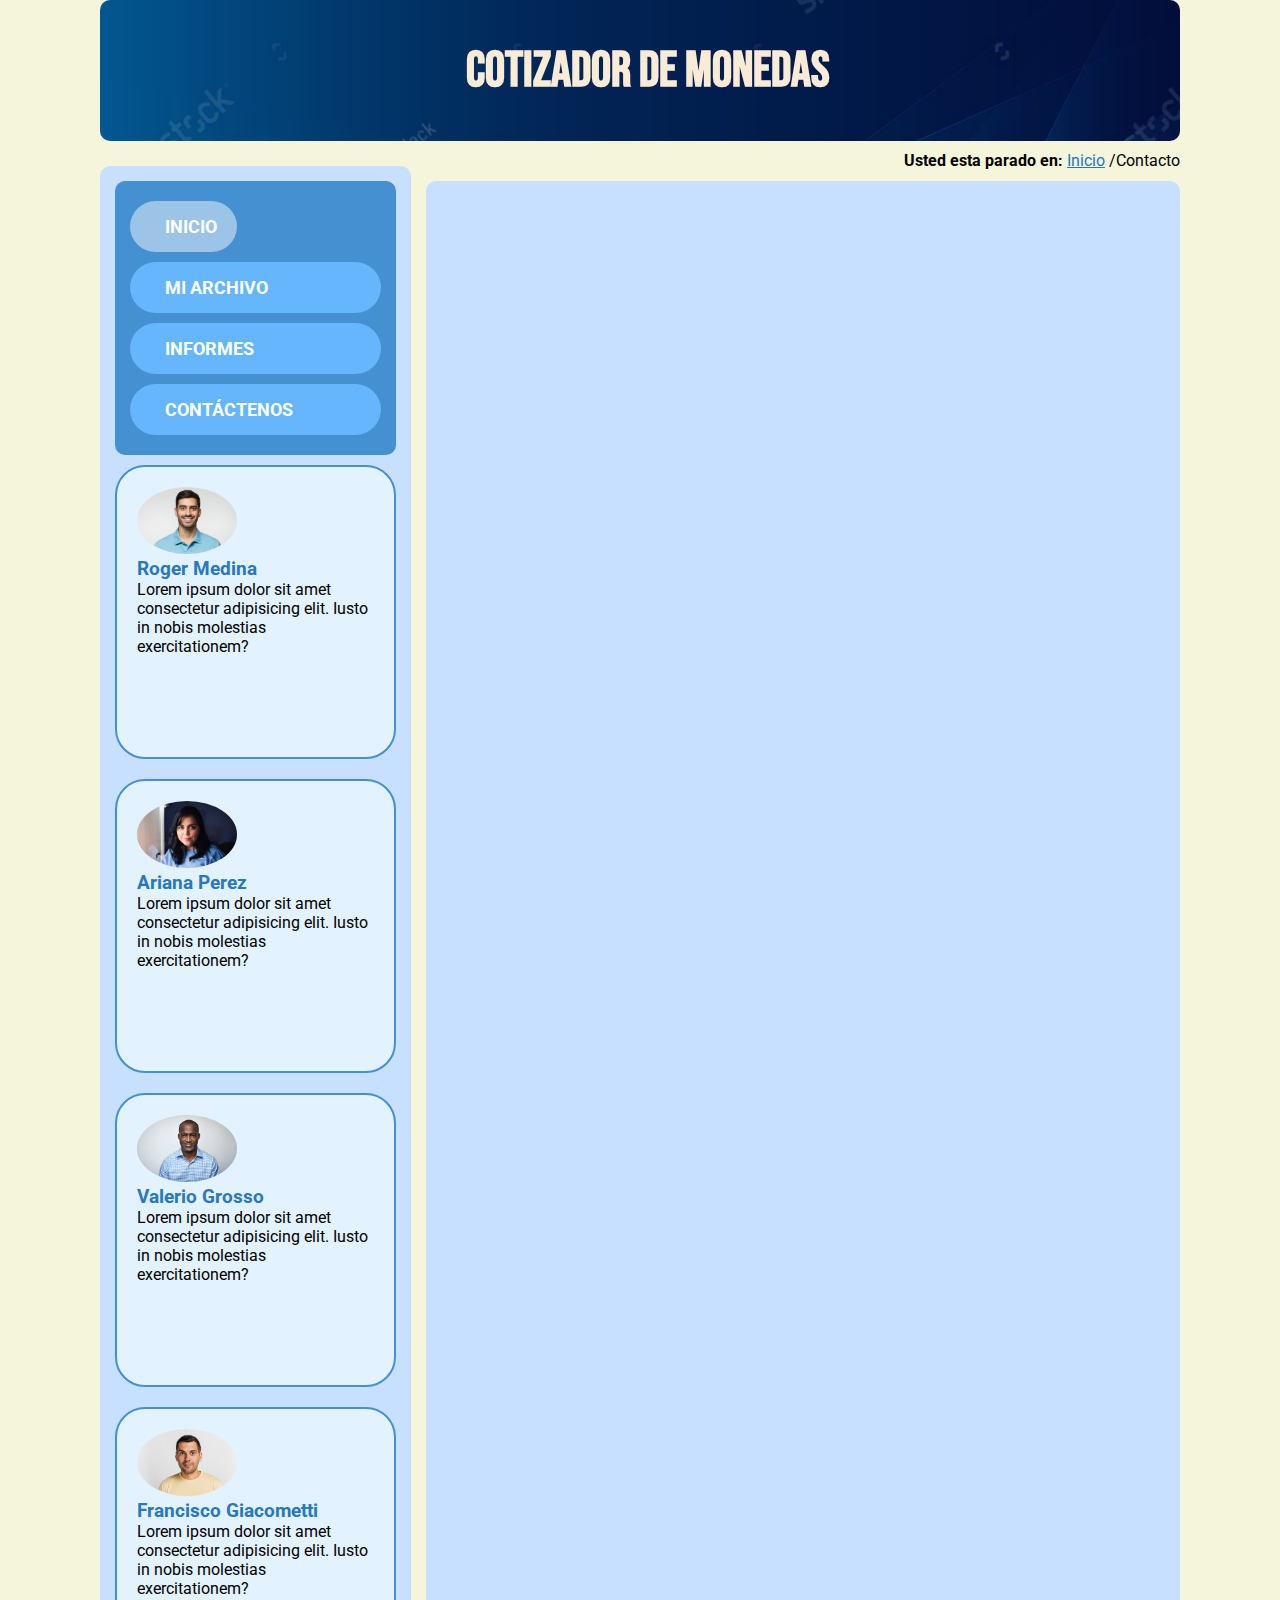
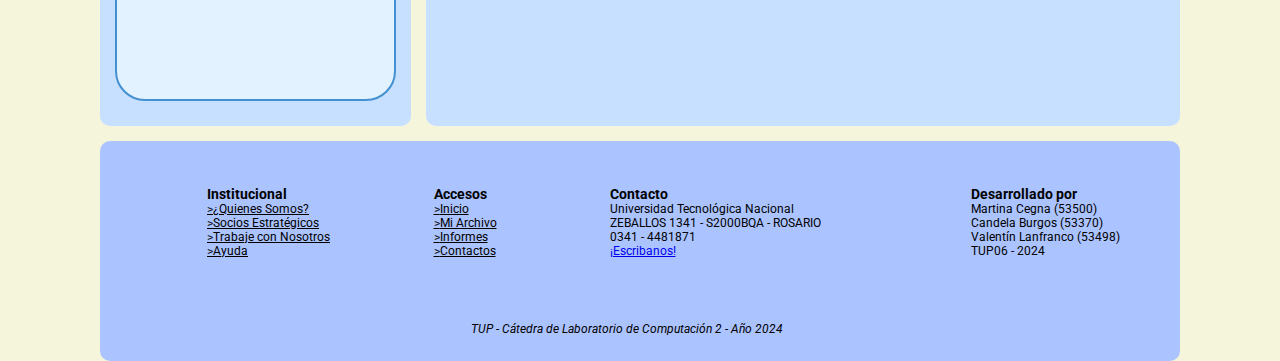
==== contacto.html @ 1af3b933 "Agregue archivos css para cada pagina, hice la modal Enviar Datos y agregue estilos a la pizarra" ====
<!DOCTYPE html>
<html lang="es">

<head>
    <meta charset="UTF-8" />
    <meta name="viewport" content="width=device-width, initial-scale=1.0" />
    <title>Cotizador</title>
    <link rel="icon" href="img/favicon.ico" />
    <link rel="stylesheet" href="CSS/common.css" />
    <link rel="stylesheet" href="https://cdnjs.cloudflare.com/ajax/libs/font-awesome/6.5.2/css/all.min.css"
        integrity="sha512-SnH5WK+bZxgPHs44uWIX+LLJAJ9/2PkPKZ5QiAj6Ta86w+fsb2TkcmfRyVX3pBnMFcV7oQPJkl9QevSCWr3W6A=="
        crossorigin="anonymous" referrerpolicy="no-referrer" />
</head>

<body>
    <header>
        <h1><i class="fa-solid fa-coins"></i>Cotizador de Monedas</h1>
    </header>
    <section class="migas_de_pan">
        <p><b>Usted esta parado en:</b> <a class="volverInicio" href="/index.html">Inicio</a>  /Contacto</p>
    </section>
    <div class="contenedor">
        
        <main>


        </main>
        <section class="side-bar">
            <div class="side-bar-links">
                <ul>
                    <li>
                        <a href="/index.html"><i class="fa-solid fa-house"></i>Inicio</a>
                    </li>
                    <li>
                        <a href="/miarchivo.html"><i class="fa-solid fa-folder"></i>Mi Archivo</a>
                    </li>
                    <li>
                        <a href="/informes.html"><i class="fa-solid fa-file"></i>Informes</a>
                    </li>
                    <li>
                        <a href="/contacto.html"><i class="fa-solid fa-address-book"></i>Contáctenos</a>
                    </li>
                </ul>
            </div>

            <div class="comentarios">
                <div class="comentario">
                    <img src="img/user1.jpg" alt="foto del usuario" class="user-icon" />
                    <div class="texto">
                        <h3>Roger Medina</h3>
                        <p>
                            Lorem ipsum dolor sit amet consectetur adipisicing elit. Iusto in
                            nobis molestias exercitationem?
                        </p>
                    </div>
                </div>
                <div class="comentario">
                    <img src="img/user2.jpg" alt="foto del usuario" class="user-icon" />
                    <div class="texto">
                        <h3>Ariana Perez</h3>
                        <p>
                            Lorem ipsum dolor sit amet consectetur adipisicing elit. Iusto in
                            nobis molestias exercitationem?
                        </p>
                    </div>
                </div>
                <div class="comentario">
                    <img src="img/user3.jpg" alt="foto del usuario" class="user-icon" />
                    <div class="texto">
                        <h3>Valerio Grosso</h3>
                        <p>
                            Lorem ipsum dolor sit amet consectetur adipisicing elit. Iusto in
                            nobis molestias exercitationem? 
                        </p>
                    </div>
                </div>
                <div class="comentario">
                    <img src="img/user4.avif" alt="foto del usuario" class="user-icon" />
                    <div class="texto">
                        <h3>Francisco Giacometti</h3>
                        <p>
                            Lorem ipsum dolor sit amet consectetur adipisicing elit. Iusto in
                            nobis molestias exercitationem? 
                        </p>
                    </div>
                </div>
            </div>
        </section>
    </div>
    <footer>
        <section class="institucional">
            <div>
                <h3>Institucional</h3>
                <ul>
                    <li><a class="footer-link" href="#">¿Quienes Somos?</a></li>
                    <li><a class="footer-link" href="#">Socios Estratégicos</a></li>
                    <li><a class="footer-link" href="#">Trabaje con Nosotros</a></li>
                    <li><a class="footer-link" href="#">Ayuda</a></li>
                </ul>
            </div>
        </section>
        <section class="accesos">
            <div>
                <h3>Accesos</h3>
                <ul>
                    <li><a class="footer-link" href="#">Inicio</a></li>
                    <li><a class="footer-link" href="#">Mi Archivo</a></li>
                    <li><a class="footer-link" href="#">Informes</a></li>
                    <li><a class="footer-link" href="#">Contactos</a></li>
                </ul>
            </div>
        </section>
        <section class="contacto">
            <div>
                <h3>Contacto</h3>
                <p>Universidad Tecnológica Nacional</p>
                <p>ZEBALLOS 1341 - S2000BQA - ROSARIO</p>
                <p>0341 - 4481871</p>
                <a href="#" class="link-contacto">¡Escribanos!</a>
            </div>
        </section>
        <section class="desarrollado">
            <div>
                <h3>Desarrollado por</h3>
                <p>Martina Cegna (53500)</p>
                <p>Candela Burgos (53370)</p>
                <p>Valentín Lanfranco (53498)</p>
                <p>TUP06 - 2024</p>
            </div>
        </section>
        <p class="tup">TUP - Cátedra de Laboratorio de Computación 2 - Año 2024</p>
    </footer>
</body>

</html>
---- CSS/common.css ----
@import url('https://fonts.googleapis.com/css2?family=Bebas+Neue&family=Kanit:ital,wght@0,100;0,200;0,300;0,400;0,500;0,600;0,700;0,800;0,900;1,100;1,200;1,300;1,400;1,500;1,600;1,700;1,800;1,900&family=Montserrat:wght@100;400;900&family=Roboto:ital,wght@0,100;0,300;0,400;0,500;0,700;0,900;1,100;1,300;1,400;1,500;1,700;1,900&family=Ubuntu:wght@300;400;500;700&display=swap');
@import url('https://fonts.googleapis.com/css2?family=Bebas+Neue&family=Kanit:ital,wght@0,100;0,200;0,300;0,400;0,500;0,600;0,700;0,800;0,900;1,100;1,200;1,300;1,400;1,500;1,600;1,700;1,800;1,900&family=Montserrat:wght@100;400;900&family=Ubuntu:wght@300;400;500;700&display=swap');

*{
    margin: 0;
    padding: 0;
    font-family: 'Roboto', 'Times New Roman', Times, serif
}

html{
    display: flex;
    margin-left: 100px;
    margin-right: 100px;
    flex-direction: column;
}

body{
    background-color: beige;
}


/*------------------HEADER-------------------*/

header{
    padding: 40px;
    background-image: url(/img/imagenEncabezado.jpg);
    background-repeat: no-repeat;
    background-size: cover;
    border-radius: 10px;
}

header h1{
    color: antiquewhite;
    text-align: center;
    font-family: 'Bebas Neue','Times New Roman', Times, serif;
    font-size: 50px;
}

.fa-coins{
    font-size: 50px;
    padding-right: 15px;
    color: #ffd83c;
}

div.contenedor{
    display: flex;
    min-height: 65.3vh;
}



/*-----------------SIDE BAR----------------*/
.side-bar {
    display: flex;
    justify-content: space-between;
    flex-direction: column;
    background-color: #c7e0ff;
    width: 80px;
    padding: 15px;
    margin: 0px 0 15px 0;
    border-radius: 10px;
    flex-grow: 1;
  }
  
  .side-bar-links {
    display: flex;
    justify-content: center;
    align-items: flex-start;
    border-radius: 10px;
    background-color: #4490d1;
    height: auto;
    padding: 10px;
  }
  
  .side-bar-links ul {
    width: 100%;
  }
  
  .side-bar-links ul li {
    margin: 10px 5px;
    padding: 5px 10px;
    background-color: #65b6fc;
    border-radius: 50px;
    text-transform: uppercase;
    text-align: center;
    display: flex;
    justify-content: space-between;
    list-style: none;
  }
  
  .side-bar-links ul li:hover {
    background-color: #40a0f5;
  }
  
  .side-bar-links ul li:active {
    background-color: #2778bf;
  }
  
  .side-bar-links ul li a {
    font-size: 18px;
    font-weight: bold;
    color: #ffffff;
    text-decoration: none;
    margin: 10px;
    display: flex;
    justify-content: flex-start;
    align-items: center;
    width: 100%;
  }
  
  .side-bar-links ul li:first-child {
    display: inline-block;
    background-color: #ffffff77;
    margin-bottom: 0;
  }
  .side-bar-links ul li:first-child:hover {
    width: auto;
    background-color: #82c5ff;
  }
  .side-bar-links ul li:first-child:active {
    width: auto;
    background-color: #2778bf;
  }
  .fa-house {
    color: #ffd83c;
  }
  
  .fa-house,
  .fa-folder,
  .fa-file,
  .fa-address-book {
    padding-right: 15px;
    font-size: 20px;
  }
  
  .comentarios {
    width: 100%;
    display: flex;
    justify-content: space-between;
    flex-direction: column;
  }
  
  .comentario {
    justify-content: center;
    align-items: center;
    min-height: 250px;
    padding: 20px;
    margin: 10px 0;
    border: 2px solid #4490d1;
    border-radius: 30px;
    background-color: #e3f2ff;
  }
  
  .texto {
    display: flex;
    justify-content: center;
    align-items: flex-start;
    flex-direction: column;
  }
  
  .texto h3 {
    color: #2778bf;
  }
  
  .user-icon {
    width: 100px;
    border-radius: 50%;
  }
  
  /*------- MAIN --------*/
  .migas_de_pan {
    display: flex;
    justify-content: flex-end;
    margin-top: 10px;
    height: 15px;
  }
  .volverInicio {
    color: #2778bf;
    text-decoration: underline;
  }
  main {
    background-color: #c7e0ff;
    width: 80px;
    padding: 35px;
    margin: 15px 0px 15px 15px;
    border-radius: 10px;
    flex-grow: 3;
    order: 1;
  }
  
  /*-------- FOOTER ---------*/
  footer {
    align-items: center;
    background-color: #abc3ff;
    height: 200px;
    padding: 20px 60px 0px;
    font-size: 12px;
    border-radius: 10px;
    display: grid;
    grid-template-columns: 1fr 1fr 1fr 1fr;
    grid-template-columns: repeat(4, auto);
    grid-template-areas: "institucional accesos contacto desarrollado" ". tup tup .";
  }
  footer li {
    list-style: none;
  }
  .footer-link {
    color: black;
  }
  
  .footer-link::before {
    content: ">";
  }
  .institucional {
    display: flex;
    justify-content: center;
    grid-area: institucional;
  }
  .accesos {
    display: flex;
    justify-content: center;
    grid-area: accesos;
  }
  .contacto {
    display: flex;
    justify-content: center;
    grid-area: contacto;
  }
  .desarrollado {
    display: flex;
    justify-content: flex-end;
    grid-area: desarrollado;
  }
  .tup {
    display: flex;
    justify-content: center;
    align-items: flex-end;
    padding-top: 15px;
    font-style: italic;
    grid-area: tup;
  }
  
  /*----------------- MEDIA ------------------*/
  
  @media screen and (max-width: 1024px) {
    html {
      margin-left: 50px;
      margin-right: 50px;
    }
    .side-bar {
      font-size: 20px;
    }
    .fa-house,
    .fa-folder,
    .fa-file,
    .fa-address-book {
      padding-right: 15px;
      font-size: 25px;
    }
    .user-icon {
      width: 70px;
    }
  }
  
  @media screen and (max-width: 920px) {
    html {
      margin-left: 0px;
      margin-right: 0px;
    }
    .side-bar-links ul li {
      font-size: 10px;
    }
    .fa-house,
    .fa-folder,
    .fa-file,
    .fa-address-book {
      padding-right: 15px;
      font-size: 15px;
    }
    .user-icon {
      width: 50px;
    }
  }
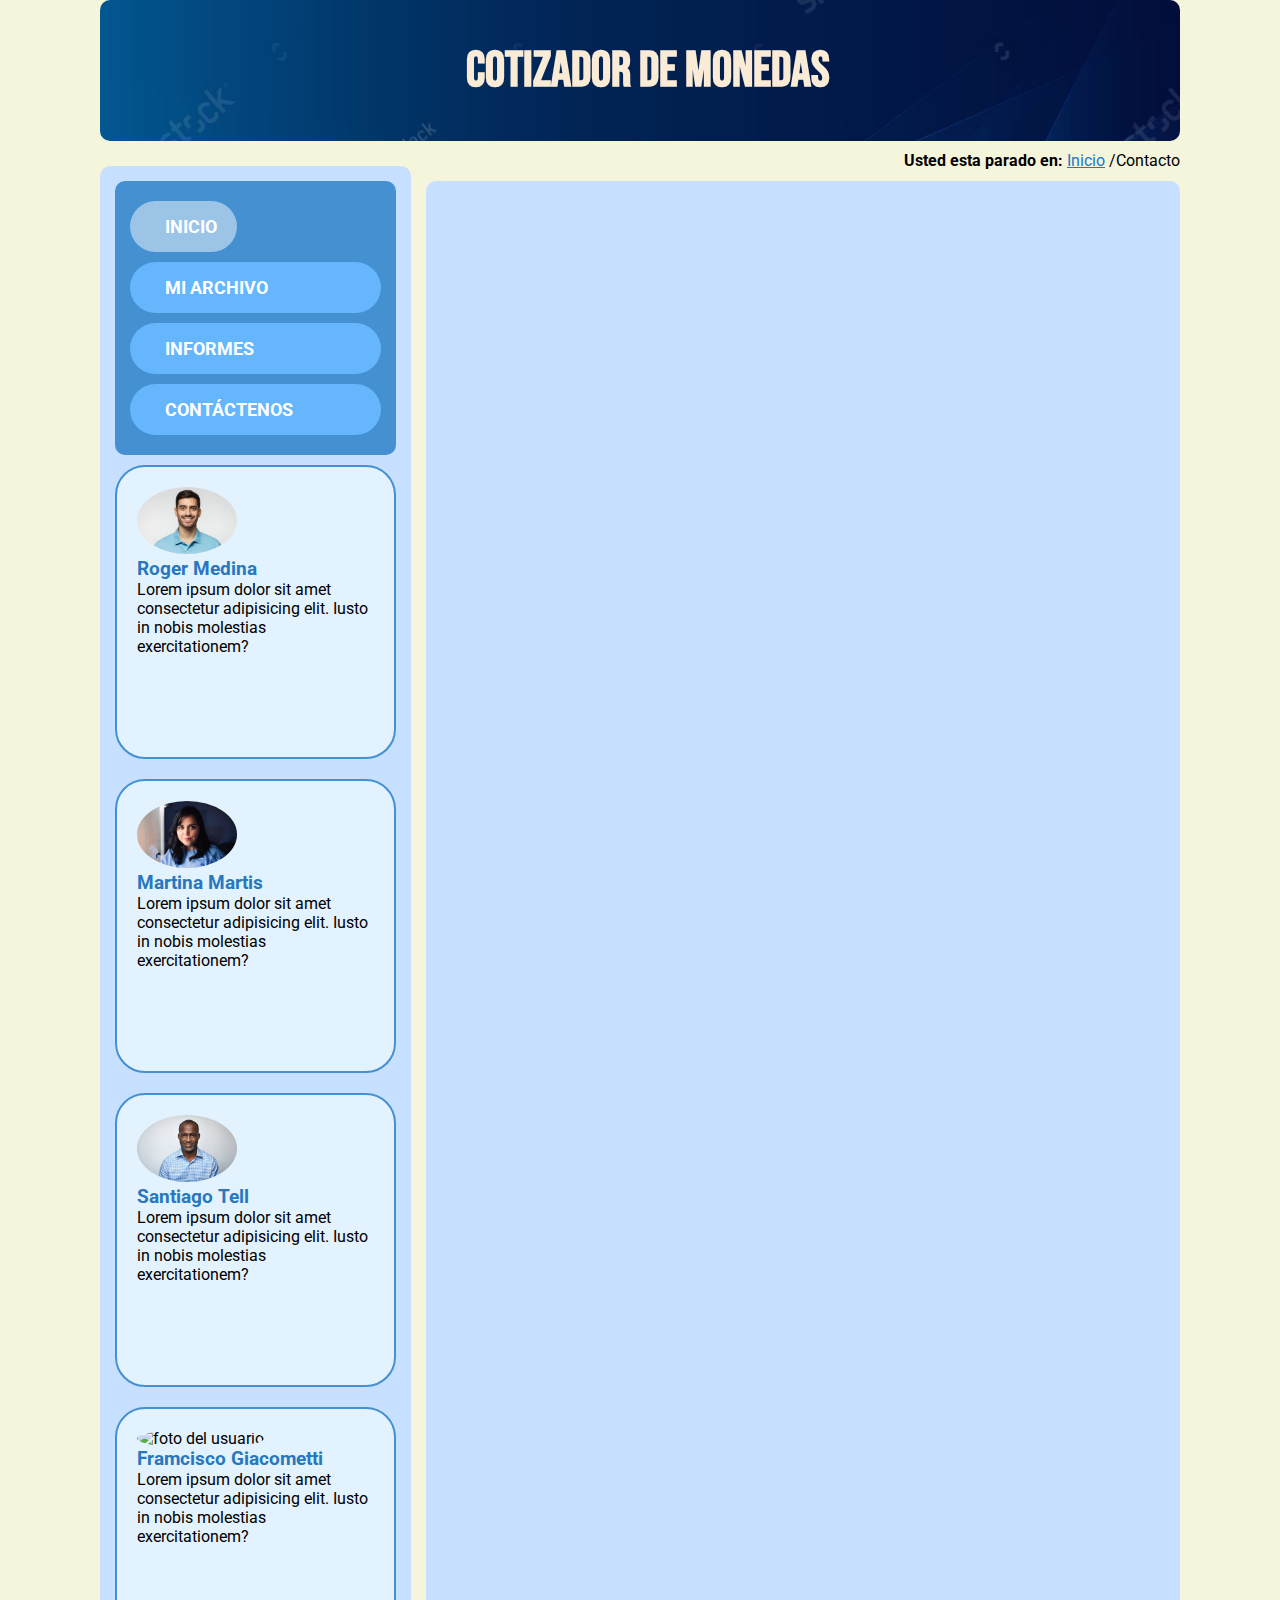
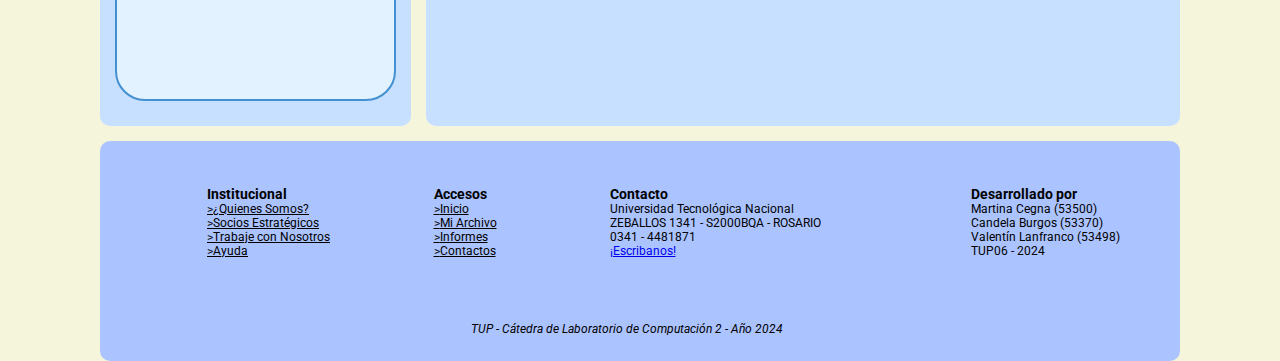
==== commit 808445be: "Agregue archivos css para cada pagina" ====
--- a/contacto.html
+++ b/contacto.html
@@ -45,48 +45,64 @@
 
             <div class="comentarios">
                 <div class="comentario">
-                    <img src="img/user1.jpg" alt="foto del usuario" class="user-icon" />
-                    <div class="texto">
-                        <h3>Roger Medina</h3>
-                        <p>
-                            Lorem ipsum dolor sit amet consectetur adipisicing elit. Iusto in
-                            nobis molestias exercitationem?
-                        </p>
-                    </div>
+                  <img
+                    src="/img/user1.jpg"
+                    alt="foto del usuario"
+                    class="user-icon"
+                  />
+                  <div class="texto">
+                    <h3>Roger Medina</h3>
+                    <p>
+                      Lorem ipsum dolor sit amet consectetur adipisicing elit. Iusto
+                      in nobis molestias exercitationem?
+                    </p>
+                  </div>
                 </div>
                 <div class="comentario">
-                    <img src="img/user2.jpg" alt="foto del usuario" class="user-icon" />
-                    <div class="texto">
-                        <h3>Ariana Perez</h3>
-                        <p>
-                            Lorem ipsum dolor sit amet consectetur adipisicing elit. Iusto in
-                            nobis molestias exercitationem?
-                        </p>
-                    </div>
+                  <img
+                    src="/img/user2.jpg"
+                    alt="foto del usuario"
+                    class="user-icon"
+                  />
+                  <div class="texto">
+                    <h3>Martina Martis</h3>
+                    <p>
+                      Lorem ipsum dolor sit amet consectetur adipisicing elit. Iusto
+                      in nobis molestias exercitationem?
+                    </p>
+                  </div>
                 </div>
                 <div class="comentario">
-                    <img src="img/user3.jpg" alt="foto del usuario" class="user-icon" />
-                    <div class="texto">
-                        <h3>Valerio Grosso</h3>
-                        <p>
-                            Lorem ipsum dolor sit amet consectetur adipisicing elit. Iusto in
-                            nobis molestias exercitationem? 
-                        </p>
-                    </div>
+                  <img
+                    src="/img/user3.jpg"
+                    alt="foto del usuario"
+                    class="user-icon"
+                  />
+                  <div class="texto">
+                    <h3>Santiago Tell</h3>
+                    <p>
+                      Lorem ipsum dolor sit amet consectetur adipisicing elit. Iusto
+                      in nobis molestias exercitationem?
+                    </p>
+                  </div>
                 </div>
                 <div class="comentario">
-                    <img src="img/user4.avif" alt="foto del usuario" class="user-icon" />
-                    <div class="texto">
-                        <h3>Francisco Giacometti</h3>
-                        <p>
-                            Lorem ipsum dolor sit amet consectetur adipisicing elit. Iusto in
-                            nobis molestias exercitationem? 
-                        </p>
-                    </div>
+                  <img
+                    src="/img/user4.jpg"
+                    alt="foto del usuario"
+                    class="user-icon"
+                  />
+                  <div class="texto">
+                    <h3>Framcisco Giacometti</h3>
+                    <p>
+                      Lorem ipsum dolor sit amet consectetur adipisicing elit. Iusto
+                      in nobis molestias exercitationem?
+                    </p>
+                  </div>
                 </div>
-            </div>
-        </section>
-    </div>
+              </div>
+            </section>
+          </div>
     <footer>
         <section class="institucional">
             <div>
--- a/CSS/common.css
+++ b/CSS/common.css
@@ -2,282 +2,282 @@
 @import url('https://fonts.googleapis.com/css2?family=Bebas+Neue&family=Kanit:ital,wght@0,100;0,200;0,300;0,400;0,500;0,600;0,700;0,800;0,900;1,100;1,200;1,300;1,400;1,500;1,600;1,700;1,800;1,900&family=Montserrat:wght@100;400;900&family=Ubuntu:wght@300;400;500;700&display=swap');
 
 *{
-    margin: 0;
-    padding: 0;
-    font-family: 'Roboto', 'Times New Roman', Times, serif
+  margin: 0;
+  padding: 0;
+  font-family: 'Roboto', 'Times New Roman', Times, serif
 }
 
 html{
-    display: flex;
-    margin-left: 100px;
-    margin-right: 100px;
-    flex-direction: column;
+  display: flex;
+  margin-left: 100px;
+  margin-right: 100px;
+  flex-direction: column;
 }
 
 body{
-    background-color: beige;
+  background-color: beige;
 }
 
 
 /*------------------HEADER-------------------*/
 
 header{
-    padding: 40px;
-    background-image: url(/img/imagenEncabezado.jpg);
-    background-repeat: no-repeat;
-    background-size: cover;
-    border-radius: 10px;
+  padding: 40px;
+  background-image: url(/img/imagenEncabezado.jpg);
+  background-repeat: no-repeat;
+  background-size: cover;
+  border-radius: 10px;
 }
 
 header h1{
-    color: antiquewhite;
-    text-align: center;
-    font-family: 'Bebas Neue','Times New Roman', Times, serif;
-    font-size: 50px;
+  color: antiquewhite;
+  text-align: center;
+  font-family: 'Bebas Neue','Times New Roman', Times, serif;
+  font-size: 50px;
 }
 
 .fa-coins{
-    font-size: 50px;
-    padding-right: 15px;
-    color: #ffd83c;
+  font-size: 50px;
+  padding-right: 15px;
+  color: #ffd83c;
 }
 
 div.contenedor{
-    display: flex;
-    min-height: 65.3vh;
+  display: flex;
+  min-height: 65.3vh;
 }
 
 
 
 /*-----------------SIDE BAR----------------*/
 .side-bar {
-    display: flex;
-    justify-content: space-between;
-    flex-direction: column;
-    background-color: #c7e0ff;
-    width: 80px;
-    padding: 15px;
-    margin: 0px 0 15px 0;
-    border-radius: 10px;
-    flex-grow: 1;
-  }
-  
-  .side-bar-links {
-    display: flex;
-    justify-content: center;
-    align-items: flex-start;
-    border-radius: 10px;
-    background-color: #4490d1;
-    height: auto;
-    padding: 10px;
-  }
-  
-  .side-bar-links ul {
-    width: 100%;
-  }
-  
-  .side-bar-links ul li {
-    margin: 10px 5px;
-    padding: 5px 10px;
-    background-color: #65b6fc;
-    border-radius: 50px;
-    text-transform: uppercase;
-    text-align: center;
-    display: flex;
-    justify-content: space-between;
-    list-style: none;
-  }
-  
-  .side-bar-links ul li:hover {
-    background-color: #40a0f5;
-  }
-  
-  .side-bar-links ul li:active {
-    background-color: #2778bf;
-  }
-  
-  .side-bar-links ul li a {
-    font-size: 18px;
-    font-weight: bold;
-    color: #ffffff;
-    text-decoration: none;
-    margin: 10px;
-    display: flex;
-    justify-content: flex-start;
-    align-items: center;
-    width: 100%;
-  }
-  
-  .side-bar-links ul li:first-child {
-    display: inline-block;
-    background-color: #ffffff77;
-    margin-bottom: 0;
-  }
-  .side-bar-links ul li:first-child:hover {
-    width: auto;
-    background-color: #82c5ff;
-  }
-  .side-bar-links ul li:first-child:active {
-    width: auto;
-    background-color: #2778bf;
-  }
-  .fa-house {
-    color: #ffd83c;
-  }
-  
+  display: flex;
+  justify-content: space-between;
+  flex-direction: column;
+  background-color: #c7e0ff;
+  width: 80px;
+  padding: 15px;
+  margin: 0px 0 15px 0;
+  border-radius: 10px;
+  flex-grow: 1;
+  }
+  
+.side-bar-links {
+  display: flex;
+  justify-content: center;
+  align-items: flex-start;
+  border-radius: 10px;
+  background-color: #4490d1;
+  height: auto;
+  padding: 10px;
+}
+  
+.side-bar-links ul {
+  width: 100%;
+}
+  
+.side-bar-links ul li {
+  margin: 10px 5px;
+  padding: 5px 10px;
+  background-color: #65b6fc;
+  border-radius: 50px;
+  text-transform: uppercase;
+  text-align: center;
+  display: flex;
+  justify-content: space-between;
+  list-style: none;
+}
+  
+.side-bar-links ul li:hover {
+  background-color: #40a0f5;
+}
+  
+.side-bar-links ul li:active {
+  background-color: #2778bf;
+}
+  
+.side-bar-links ul li a {
+  font-size: 18px;
+  font-weight: bold;
+  color: #ffffff;
+  text-decoration: none;
+  margin: 10px;
+  display: flex;
+  justify-content: flex-start;
+  align-items: center;
+  width: 100%;
+}
+  
+.side-bar-links ul li:first-child {
+  display: inline-block;
+  background-color: #ffffff77;
+  margin-bottom: 0;
+}
+.side-bar-links ul li:first-child:hover {
+  width: auto;
+  background-color: #82c5ff;
+}
+.side-bar-links ul li:first-child:active {
+  width: auto;
+  background-color: #2778bf;
+}
+.fa-house {
+  color: #ffd83c;
+}
+  
+.fa-house,
+.fa-folder,
+.fa-file,
+.fa-address-book {
+  padding-right: 15px;
+  font-size: 20px;
+}
+  
+.comentarios {
+  width: 100%;
+  display: flex;
+  justify-content: space-between;
+  flex-direction: column;
+}
+  
+.comentario {
+  justify-content: center;
+  align-items: center;
+  min-height: 250px;
+  padding: 20px;
+  margin: 10px 0;
+  border: 2px solid #4490d1;
+  border-radius: 30px;
+  background-color: #e3f2ff;
+}
+  
+.texto {
+  display: flex;
+  justify-content: center;
+  align-items: flex-start;
+  flex-direction: column;
+}
+  
+.texto h3 {
+  color: #2778bf;
+}
+  
+.user-icon {
+  width: 100px;
+  border-radius: 50%;
+}
+  
+/*------- MAIN --------*/
+.migas_de_pan {
+  display: flex;
+  justify-content: flex-end;
+  margin-top: 10px;
+  height: 15px;
+}
+.volverInicio {
+  color: #2778bf;
+  text-decoration: underline;
+}
+main {
+  background-color: #c7e0ff;
+  width: 80px;
+  padding: 35px;
+  margin: 15px 0px 15px 15px;
+  border-radius: 10px;
+  flex-grow: 3;
+  order: 1;
+}
+  
+/*-------- FOOTER ---------*/
+footer {
+  align-items: center;
+  background-color: #abc3ff;
+  height: 200px;
+  padding: 20px 60px 0px;
+  font-size: 12px;
+  border-radius: 10px;
+  display: grid;
+  grid-template-columns: 1fr 1fr 1fr 1fr;
+  grid-template-columns: repeat(4, auto);
+  grid-template-areas: "institucional accesos contacto desarrollado" ". tup tup .";
+}
+footer li {
+  list-style: none;
+}
+.footer-link {
+  color: black;
+}
+  
+.footer-link::before {
+  content: ">";
+}
+.institucional {
+  display: flex;
+  justify-content: center;
+  grid-area: institucional;
+}
+.accesos {
+  display: flex;
+  justify-content: center;
+  grid-area: accesos;
+}
+.contacto {
+  display: flex;
+  justify-content: center;
+  grid-area: contacto;
+}
+.desarrollado {
+  display: flex;
+  justify-content: flex-end;
+  grid-area: desarrollado;
+}
+.tup {
+  display: flex;
+  justify-content: center;
+  align-items: flex-end;
+  padding-top: 15px;
+  font-style: italic;
+  grid-area: tup;
+}
+  
+/*----------------- MEDIA ------------------*/
+  
+@media screen and (max-width: 1024px) {
+  html {
+    margin-left: 50px;
+    margin-right: 50px;
+  }
+  .side-bar {
+    font-size: 20px;
+  }
   .fa-house,
   .fa-folder,
   .fa-file,
   .fa-address-book {
     padding-right: 15px;
-    font-size: 20px;
-  }
-  
-  .comentarios {
-    width: 100%;
-    display: flex;
-    justify-content: space-between;
-    flex-direction: column;
-  }
-  
-  .comentario {
-    justify-content: center;
-    align-items: center;
-    min-height: 250px;
-    padding: 20px;
-    margin: 10px 0;
-    border: 2px solid #4490d1;
-    border-radius: 30px;
-    background-color: #e3f2ff;
-  }
-  
-  .texto {
-    display: flex;
-    justify-content: center;
-    align-items: flex-start;
-    flex-direction: column;
-  }
-  
-  .texto h3 {
-    color: #2778bf;
-  }
-  
+    font-size: 25px;
+  }
   .user-icon {
-    width: 100px;
-    border-radius: 50%;
-  }
-  
-  /*------- MAIN --------*/
-  .migas_de_pan {
-    display: flex;
-    justify-content: flex-end;
-    margin-top: 10px;
-    height: 15px;
-  }
-  .volverInicio {
-    color: #2778bf;
-    text-decoration: underline;
-  }
-  main {
-    background-color: #c7e0ff;
-    width: 80px;
-    padding: 35px;
-    margin: 15px 0px 15px 15px;
-    border-radius: 10px;
-    flex-grow: 3;
-    order: 1;
-  }
-  
-  /*-------- FOOTER ---------*/
-  footer {
-    align-items: center;
-    background-color: #abc3ff;
-    height: 200px;
-    padding: 20px 60px 0px;
-    font-size: 12px;
-    border-radius: 10px;
-    display: grid;
-    grid-template-columns: 1fr 1fr 1fr 1fr;
-    grid-template-columns: repeat(4, auto);
-    grid-template-areas: "institucional accesos contacto desarrollado" ". tup tup .";
-  }
-  footer li {
-    list-style: none;
-  }
-  .footer-link {
-    color: black;
-  }
-  
-  .footer-link::before {
-    content: ">";
-  }
-  .institucional {
-    display: flex;
-    justify-content: center;
-    grid-area: institucional;
-  }
-  .accesos {
-    display: flex;
-    justify-content: center;
-    grid-area: accesos;
-  }
-  .contacto {
-    display: flex;
-    justify-content: center;
-    grid-area: contacto;
-  }
-  .desarrollado {
-    display: flex;
-    justify-content: flex-end;
-    grid-area: desarrollado;
-  }
-  .tup {
-    display: flex;
-    justify-content: center;
-    align-items: flex-end;
-    padding-top: 15px;
-    font-style: italic;
-    grid-area: tup;
-  }
-  
-  /*----------------- MEDIA ------------------*/
-  
-  @media screen and (max-width: 1024px) {
-    html {
-      margin-left: 50px;
-      margin-right: 50px;
-    }
-    .side-bar {
-      font-size: 20px;
-    }
-    .fa-house,
-    .fa-folder,
-    .fa-file,
-    .fa-address-book {
-      padding-right: 15px;
-      font-size: 25px;
-    }
-    .user-icon {
-      width: 70px;
-    }
-  }
-  
-  @media screen and (max-width: 920px) {
-    html {
-      margin-left: 0px;
-      margin-right: 0px;
-    }
-    .side-bar-links ul li {
-      font-size: 10px;
-    }
-    .fa-house,
-    .fa-folder,
-    .fa-file,
-    .fa-address-book {
-      padding-right: 15px;
-      font-size: 15px;
-    }
-    .user-icon {
-      width: 50px;
-    }
-  }+    width: 70px;
+  }
+}
+  
+@media screen and (max-width: 920px) {
+  html {
+    margin-left: 0px;
+    margin-right: 0px;
+  }
+  .side-bar-links ul li {
+    font-size: 10px;
+  }
+  .fa-house,
+  .fa-folder,
+  .fa-file,
+  .fa-address-book {
+    padding-right: 15px;
+    font-size: 15px;
+  }
+  .user-icon {
+    width: 50px;
+  }
+}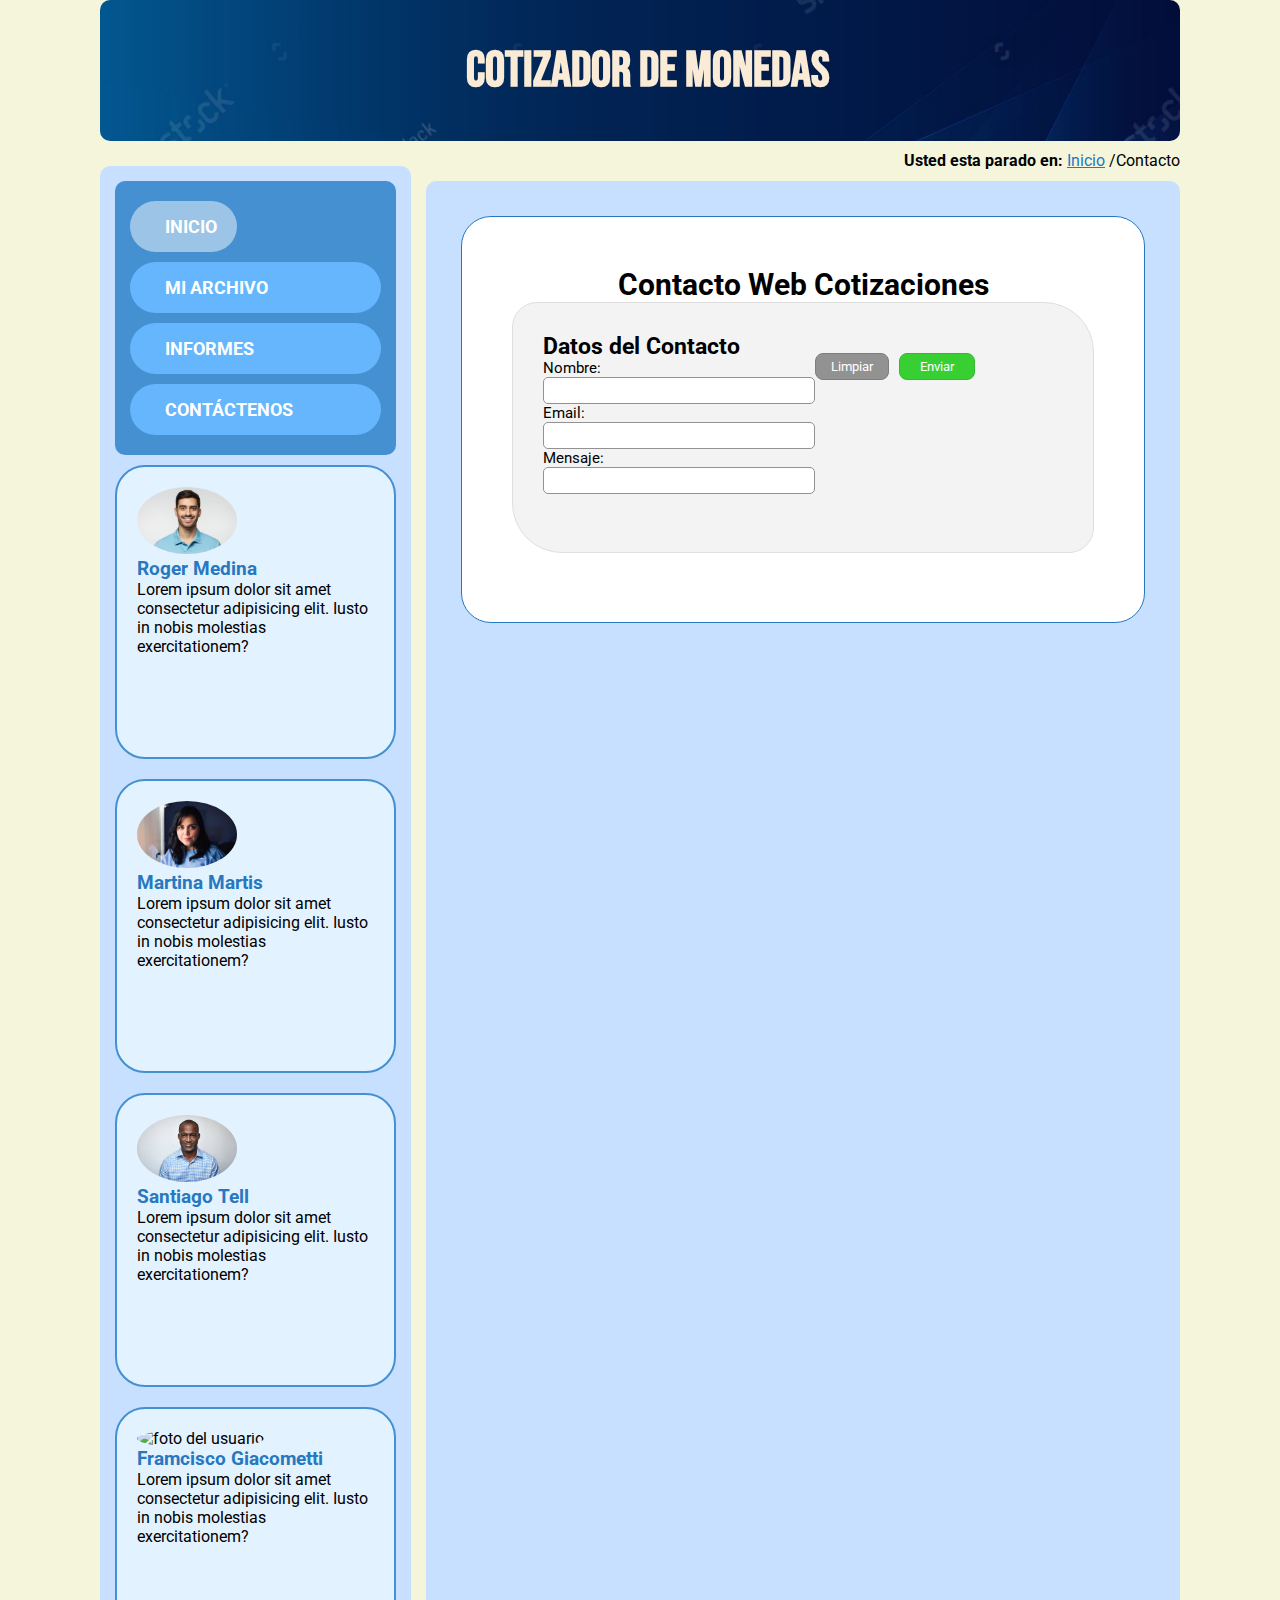
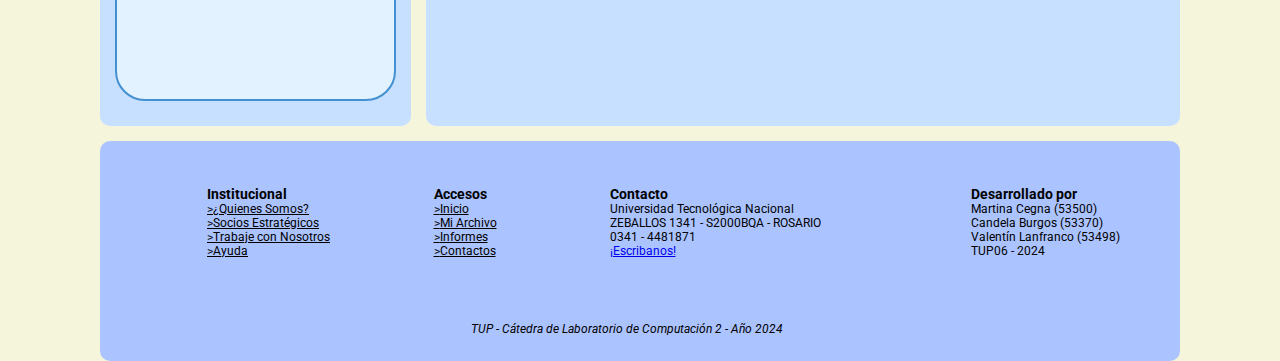
==== commit 58488ef7: "agregue otro archivo css y comencé con contacto" ====
--- a/contacto.html
+++ b/contacto.html
@@ -7,6 +7,7 @@
     <title>Cotizador</title>
     <link rel="icon" href="img/favicon.ico" />
     <link rel="stylesheet" href="CSS/common.css" />
+    <link rel="stylesheet" href="CSS/contacto.css" />
     <link rel="stylesheet" href="https://cdnjs.cloudflare.com/ajax/libs/font-awesome/6.5.2/css/all.min.css"
         integrity="sha512-SnH5WK+bZxgPHs44uWIX+LLJAJ9/2PkPKZ5QiAj6Ta86w+fsb2TkcmfRyVX3pBnMFcV7oQPJkl9QevSCWr3W6A=="
         crossorigin="anonymous" referrerpolicy="no-referrer" />
@@ -19,10 +20,25 @@
     <section class="migas_de_pan">
         <p><b>Usted esta parado en:</b> <a class="volverInicio" href="/index.html">Inicio</a>  /Contacto</p>
     </section>
-    <div class="contenedor">
-        
+    <div class="contenedor"> 
         <main>
-
+            <div class="Contacto">
+                <h1>Contacto Web Cotizaciones</h1> 
+                <form class="DatosDelContacto">
+                    <h2>Datos del Contacto</h2>
+                    <label for="Nombre">Nombre:</label>
+                    <input type="text" name="Nombre" id="Nombre"/>
+                    <label for="Email">Email:</label>
+                    <input type="text" name="Email" id="Email"/>
+                    <label for="Mensaje">Mensaje:</label>
+                    <input type="texto" name="Mensaje" id="Mensaje"/>
+                    <div class="btns">
+                        <button class="btnLimpiar">Limpiar</button>
+                        <button class="btnEnviar">Enviar</button>
+                    </div>
+                </form>
+                
+            </div>
 
         </main>
         <section class="side-bar">
--- a/CSS/contacto.css
+++ b/CSS/contacto.css
@@ -0,0 +1,62 @@
+.Contacto {
+    display: grid;
+    background-color: white;
+    border-radius: 30px;
+    border: 1px solid #2778bf;
+    padding: 50px;
+    font-size: 15px;
+    grid-template-areas: 
+        "h1"
+        "DatosDelContacto"
+
+}
+.Contacto h1 {
+    grid-area: h1;
+    text-align: center;
+}
+
+.DatosDelContacto {
+    grid-area: DatosDelContacto;
+    background-color: #f3f3f3;
+    border: 1px solid #dfdfdf;
+    border-radius: 25px 50px;
+    padding: 30px;
+    height: 70%;
+    display: flex;
+    flex-flow: column wrap;
+}
+
+.DatosDelContacto input{
+    padding: 5px;
+    width: 50%;
+    border-radius: 5px;
+    border: 1px solid #929292;
+}
+
+.btns {
+    display: flex;
+    justify-content: flex-start;
+    align-items: end;
+    width: 100%;
+    margin-top: 20px;
+}
+
+.btnLimpiar {
+    padding: 5px 15px;
+    margin-right: 5px;
+    background-color: #929292;
+    border: 1px solid #7e7e7e;
+    border-radius: 8px;
+    color: #ffffff;
+    cursor: pointer;
+}
+
+.btnEnviar {
+    padding: 5px 20px;
+    margin-left: 5px;
+    background-color: #38cf33;
+    border: 1px solid #34ba30;
+    border-radius: 8px;
+    color: #ffffff;
+    cursor: pointer;
+}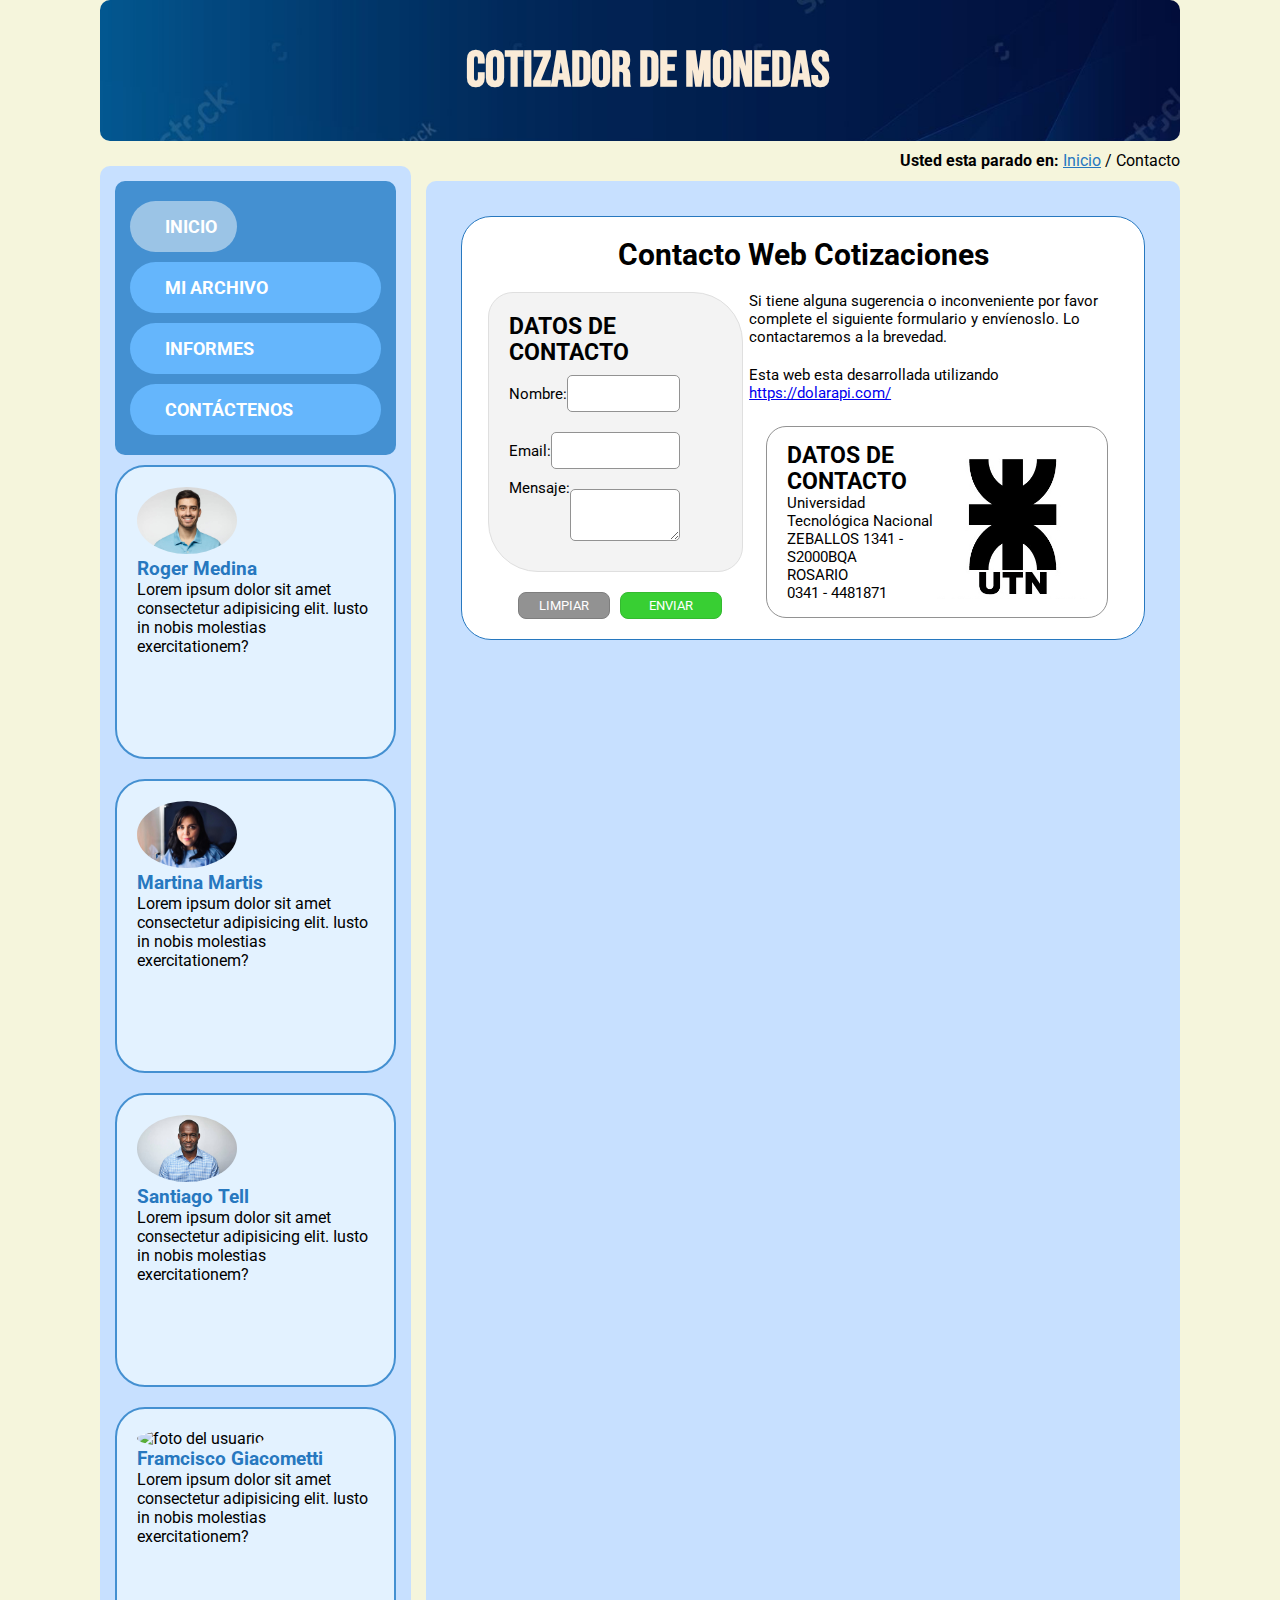
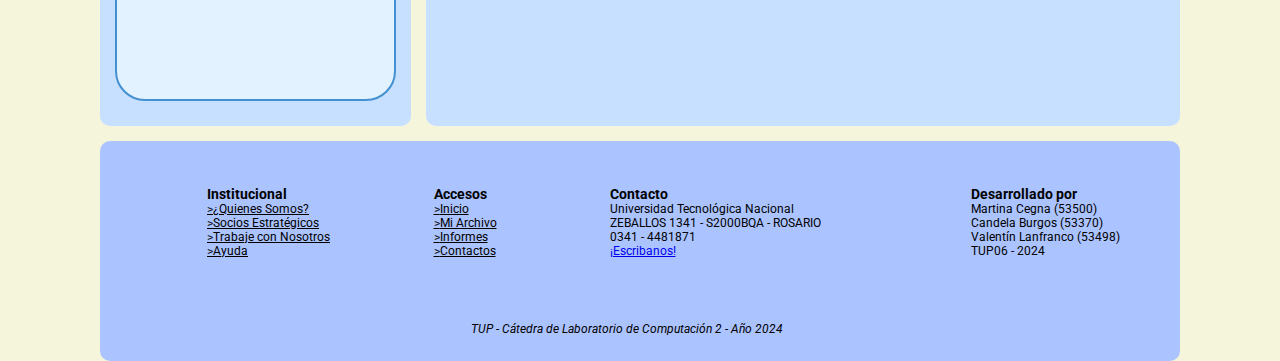
==== commit 65162003: "Agregamos las alertas a cada pagina ya con sus estilos" ====
--- a/contacto.html
+++ b/contacto.html
@@ -14,33 +14,99 @@
 </head>
 
 <body>
-    <header>
-        <h1><i class="fa-solid fa-coins"></i>Cotizador de Monedas</h1>
-    </header>
-    <section class="migas_de_pan">
-        <p><b>Usted esta parado en:</b> <a class="volverInicio" href="/index.html">Inicio</a>  /Contacto</p>
-    </section>
-    <div class="contenedor"> 
-        <main>
-            <div class="Contacto">
-                <h1>Contacto Web Cotizaciones</h1> 
-                <form class="DatosDelContacto">
-                    <h2>Datos del Contacto</h2>
-                    <label for="Nombre">Nombre:</label>
-                    <input type="text" name="Nombre" id="Nombre"/>
-                    <label for="Email">Email:</label>
-                    <input type="text" name="Email" id="Email"/>
-                    <label for="Mensaje">Mensaje:</label>
-                    <input type="texto" name="Mensaje" id="Mensaje"/>
-                    <div class="btns">
-                        <button class="btnLimpiar">Limpiar</button>
-                        <button class="btnEnviar">Enviar</button>
-                    </div>
-                </form>
-                
-            </div>
-
-        </main>
+  <header>
+    <h1><i class="fa-solid fa-coins"></i>Cotizador de Monedas</h1>
+  </header>
+  <section class="migas_de_pan">
+    <p>
+      <b>Usted esta parado en:</b>
+      <a class="volverInicio" href="/index.html">Inicio</a> / Contacto
+    </p>
+  </section>
+  <div class="contenedor">
+    <main>
+      <div class="flexContacto">
+        <!-- Alertas -->
+
+        <div class="contenedorSuccess">
+          <div class="cajaSuccess">
+            <p>ÉXITO: La operación ha sido exitosa!</p>
+          </div>
+        </div>
+
+        <div class="contenedorWarning">
+          <div class="cajaWarning">
+            <p>PELIGRO: La operación ha sido incorrecta.</p>
+          </div>
+        </div>
+
+        <div class="contenedorError">
+          <div class="cajaError">
+            <p>
+              ERROR: Ha ocurrido un error al intentar consultar los datos.
+            </p>
+          </div>
+        </div>
+
+        <!-- Alertas -->
+        <div class="contenedorContacto">
+          <h1>Contacto Web Cotizaciones</h1>
+          <!-- formulario -->
+          <div class="datosDeContacto">
+            <form class="formContacto">
+              <h2>DATOS DE CONTACTO</h2>
+              <div class="campoEntrada" id="campoNombre">
+                <label for="nombre">Nombre:</label>
+                <input type="text" name="nombre" id="nombre" />
+              </div>
+              <div class="campoEntrada" id="campoEmail">
+                <label for="email">Email:</label>
+                <input type="text" name="email" id="email" />
+              </div>
+              <div class="campoEntrada" id="campoMensaje">
+                <label for="mensaje">Mensaje:</label>
+                <textarea
+                  name="mensaje"
+                  id="mensaje"
+                  maxlength="200"
+                ></textarea>
+              </div>
+            </form>
+            <div class="btns">
+              <button class="btnLimpiar">Limpiar</button>
+              <button class="btnEnviar">Enviar</button>
+            </div>
+          </div>
+          <!-- formulario -->
+          <div class="sugerencia">
+            <p>
+              Si tiene alguna sugerencia o inconveniente por favor complete el
+              siguiente formulario y envíenoslo. Lo contactaremos a la
+              brevedad.
+            </p>
+            <p>
+              Esta web esta desarrollada utilizando
+              <a href="#dolarapi">https://dolarapi.com/</a>
+            </p>
+          </div>
+          <div class="contenedorCajaDatos">
+            <div class="cajaDatos">
+              <div class="dato">
+                <h2>DATOS DE CONTACTO</h2>
+                <p>Universidad Tecnológica Nacional</p>
+                <p>ZEBALLOS 1341 - S2000BQA</p>
+                <p>ROSARIO</p>
+                <p>0341 - 4481871</p>
+              </div>
+              <div class="logo">
+                <img src="/img/UTN_logo.jpg" alt="logo de la UTN" />
+              </div>
+            </div>
+          </div>
+        </div>
+      </div>
+    </main>
+
         <section class="side-bar">
             <div class="side-bar-links">
                 <ul>
--- a/CSS/common.css
+++ b/CSS/common.css
@@ -239,6 +239,38 @@
   font-style: italic;
   grid-area: tup;
 }
+
+/*----------------- BOTONES ------------------*/
+
+.btns {
+  display: flex;
+  justify-content: flex-end;
+  align-items: center;
+  width: 100%;
+  margin-top: 20px;
+}
+
+.btnCancelar, .btnLimpiar {
+  padding: 5px 20px;
+  margin-right: 5px;
+  background-color: #929292;
+  border: 1px solid #7e7e7e;
+  border-radius: 8px;
+  color: #ffffff;
+  cursor: pointer;
+  text-transform: uppercase;
+}
+
+.btnEnviar {
+  padding: 5px 28px;
+  margin-left: 5px;
+  background-color: #38cf33;
+  border: 1px solid #34ba30;
+  border-radius: 8px;
+  color: #ffffff;
+  cursor: pointer;
+  text-transform: uppercase;
+}
   
 /*----------------- MEDIA ------------------*/
   
--- a/CSS/contacto.css
+++ b/CSS/contacto.css
@@ -1,62 +1,168 @@
-.Contacto {
-    display: grid;
-    background-color: white;
+.flexContacto {
+    display: flex;
+    justify-content: center;
+    align-items: center;
+  }
+
+.contenedorContacto {
+    background-color: #ffffff;
     border-radius: 30px;
     border: 1px solid #2778bf;
-    padding: 50px;
+    padding: 20px;
     font-size: 15px;
-    grid-template-areas: 
-        "h1"
-        "DatosDelContacto"
-
+    display: grid;
+    grid-template-areas:
+      "h1 h1"
+      "formContacto sugerencia"
+      "formContacto cajaDatos";
 }
-.Contacto h1 {
+  
+h1 {
     grid-area: h1;
     text-align: center;
 }
-
-.DatosDelContacto {
-    grid-area: DatosDelContacto;
+  
+.datosDeContacto {
+    grid-area: formContacto;
+    display: flex;
+    justify-content: center;
+    align-items: center;
+    flex-flow: row wrap;
+}
+  
+.formContacto {
+    width: 80%;
     background-color: #f3f3f3;
     border: 1px solid #dfdfdf;
     border-radius: 25px 50px;
-    padding: 30px;
-    height: 70%;
+    padding: 20px;
+    margin-top: 20px;
+}
+  
+.campoEntrada {
     display: flex;
-    flex-flow: column wrap;
+    justify-content: space-between;
+    align-content: center;
+    width: 80%;
 }
-
-.DatosDelContacto input{
-    padding: 5px;
-    width: 50%;
+  
+#campoNombre,
+#campoEmail {
+    align-items: center;
+}
+  
+.formContacto input, textarea {
+    padding: 10px;
+    width: 70%;
     border-radius: 5px;
     border: 1px solid #929292;
+    margin: 10px 0;
 }
-
+  
 .btns {
     display: flex;
-    justify-content: flex-start;
-    align-items: end;
+    justify-content: flex-end;
+    align-items: center;
+    width: 80%;
+}
+  
+.sugerencia {
+    grid-area: sugerencia;
     width: 100%;
     margin-top: 20px;
 }
-
-.btnLimpiar {
-    padding: 5px 15px;
-    margin-right: 5px;
-    background-color: #929292;
-    border: 1px solid #7e7e7e;
-    border-radius: 8px;
-    color: #ffffff;
-    cursor: pointer;
+  
+.sugerencia p {
+    margin-bottom: 20px;
+}
+  
+.contenedorCajaDatos {
+    grid-area: cajaDatos;
+    display: flex;
+    justify-content: center;
+    align-items: center;
+}
+  
+.cajaDatos {
+    display: flex;
+    justify-content: center;
+    align-items: center;
+    width: 80%;
+    height: 150px;
+    background-color: #ffffff;
+    border: 1px solid #929292;
+    border-radius: 20px;
+    padding: 20px;
+}
+  
+.dato {
+    width: 100%;
+    display: flex;
+    justify-content: center;
+    align-content: flex-start;
+    flex-direction: column;
+}
+  
+.logo {
+    display: flex;
+    justify-content: center;
+    align-items: center;
+}
+  
+.logo img{
+    width: 150px;
+}
+  
+/*----------------- ALERTAS ------------------*/
+  
+.contenedorSuccess {
+    display: none; /* debo cambiar a "display: flex" para que se muestre la alerta */
+    justify-content: center;
+    align-items: center;
+    position: absolute;
+    z-index: 100;
+}
+  
+.cajaSuccess {
+    background-color: #28a745d8;
+    padding: 20px 40px;
+    border-radius: 30px;
+    color: #fff;
+}
+  
+.contenedorWarning {
+    display: none; /* debo cambiar a "display: flex" para que se muestre la alerta */
+    justify-content: center;
+    align-items: center;
+    position: absolute;
+    z-index: 100;
+}
+  
+.cajaWarning {
+    background-color: #ffc107d8;
+    padding: 20px 40px;
+    border-radius: 30px;
+}
+  
+.contenedorError {
+    display: none; /* debo cambiar a "display: flex" para que se muestre la alerta */
+    justify-content: center;
+    align-items: center;
+    position: absolute;
+    z-index: 100;
 }
 
-.btnEnviar {
-    padding: 5px 20px;
-    margin-left: 5px;
-    background-color: #38cf33;
-    border: 1px solid #34ba30;
-    border-radius: 8px;
-    color: #ffffff;
-    cursor: pointer;
-}+.cajaError {
+    background-color: #dc3545d8;
+    padding: 20px 40px;
+    border-radius: 30px;
+    color: #fff;
+ }
+  
+/*----------------- MEDIA ------------------*/
+  
+/* @media screen and (max-width: 1024px) {
+    .logo img {
+      width: 50%;
+    }
+} */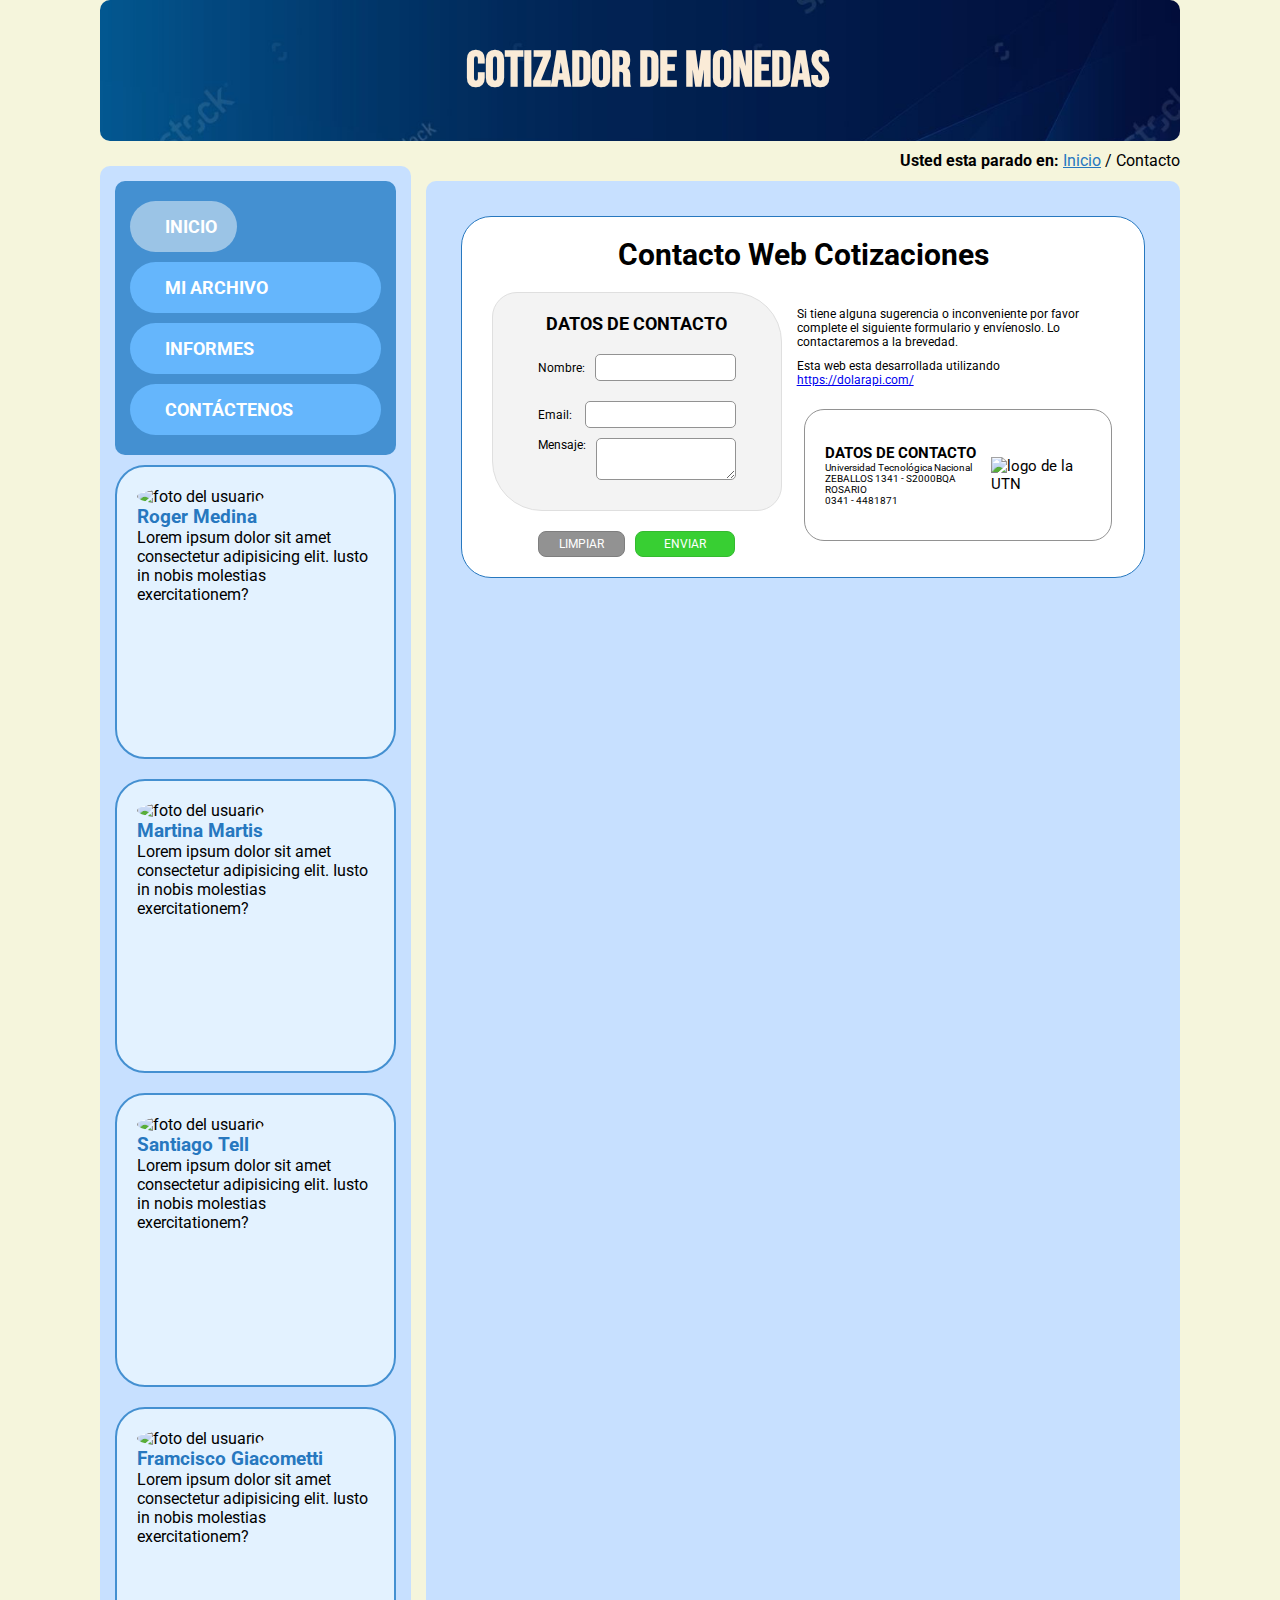
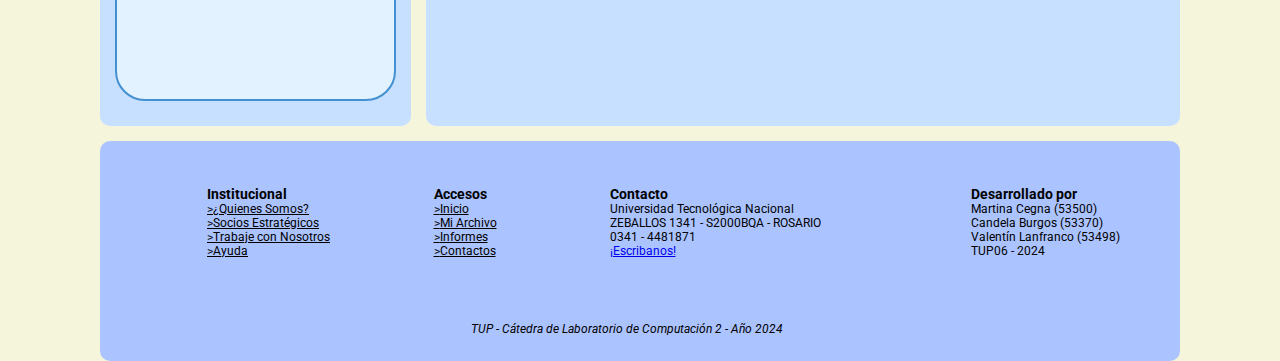
==== commit a9a0e066: "Terminamos de hacer el media query de todas las paginas" ====
--- a/contacto.html
+++ b/contacto.html
@@ -2,15 +2,15 @@
 <html lang="es">
 
 <head>
-    <meta charset="UTF-8" />
-    <meta name="viewport" content="width=device-width, initial-scale=1.0" />
-    <title>Cotizador</title>
-    <link rel="icon" href="img/favicon.ico" />
-    <link rel="stylesheet" href="CSS/common.css" />
-    <link rel="stylesheet" href="CSS/contacto.css" />
-    <link rel="stylesheet" href="https://cdnjs.cloudflare.com/ajax/libs/font-awesome/6.5.2/css/all.min.css"
-        integrity="sha512-SnH5WK+bZxgPHs44uWIX+LLJAJ9/2PkPKZ5QiAj6Ta86w+fsb2TkcmfRyVX3pBnMFcV7oQPJkl9QevSCWr3W6A=="
-        crossorigin="anonymous" referrerpolicy="no-referrer" />
+  <meta charset="UTF-8" />
+  <meta name="viewport" content="width=device-width, initial-scale=1.0" />
+  <title>Cotizador</title>
+  <link rel="icon" href="img/favicon.ico" />
+  <link rel="stylesheet" href="CSS/common.css" />
+  <link rel="stylesheet" href="CSS/contacto.css" />
+  <link rel="stylesheet" href="https://cdnjs.cloudflare.com/ajax/libs/font-awesome/6.5.2/css/all.min.css"
+    integrity="sha512-SnH5WK+bZxgPHs44uWIX+LLJAJ9/2PkPKZ5QiAj6Ta86w+fsb2TkcmfRyVX3pBnMFcV7oQPJkl9QevSCWr3W6A=="
+    crossorigin="anonymous" referrerpolicy="no-referrer" />
 </head>
 
 <body>
@@ -65,11 +65,7 @@
               </div>
               <div class="campoEntrada" id="campoMensaje">
                 <label for="mensaje">Mensaje:</label>
-                <textarea
-                  name="mensaje"
-                  id="mensaje"
-                  maxlength="200"
-                ></textarea>
+                <textarea name="mensaje" id="mensaje" maxlength="200"></textarea>
               </div>
             </form>
             <div class="btns">
@@ -99,7 +95,7 @@
                 <p>0341 - 4481871</p>
               </div>
               <div class="logo">
-                <img src="/img/UTN_logo.jpg" alt="logo de la UTN" />
+                <img src="/tup-lc2-cotizador-app/img/UTN_logo.jpg" alt="logo de la UTN" />
               </div>
             </div>
           </div>
@@ -107,127 +103,111 @@
       </div>
     </main>
 
-        <section class="side-bar">
-            <div class="side-bar-links">
-                <ul>
-                    <li>
-                        <a href="/index.html"><i class="fa-solid fa-house"></i>Inicio</a>
-                    </li>
-                    <li>
-                        <a href="/miarchivo.html"><i class="fa-solid fa-folder"></i>Mi Archivo</a>
-                    </li>
-                    <li>
-                        <a href="/informes.html"><i class="fa-solid fa-file"></i>Informes</a>
-                    </li>
-                    <li>
-                        <a href="/contacto.html"><i class="fa-solid fa-address-book"></i>Contáctenos</a>
-                    </li>
-                </ul>
-            </div>
-
-            <div class="comentarios">
-                <div class="comentario">
-                  <img
-                    src="/img/user1.jpg"
-                    alt="foto del usuario"
-                    class="user-icon"
-                  />
-                  <div class="texto">
-                    <h3>Roger Medina</h3>
-                    <p>
-                      Lorem ipsum dolor sit amet consectetur adipisicing elit. Iusto
-                      in nobis molestias exercitationem?
-                    </p>
-                  </div>
-                </div>
-                <div class="comentario">
-                  <img
-                    src="/img/user2.jpg"
-                    alt="foto del usuario"
-                    class="user-icon"
-                  />
-                  <div class="texto">
-                    <h3>Martina Martis</h3>
-                    <p>
-                      Lorem ipsum dolor sit amet consectetur adipisicing elit. Iusto
-                      in nobis molestias exercitationem?
-                    </p>
-                  </div>
-                </div>
-                <div class="comentario">
-                  <img
-                    src="/img/user3.jpg"
-                    alt="foto del usuario"
-                    class="user-icon"
-                  />
-                  <div class="texto">
-                    <h3>Santiago Tell</h3>
-                    <p>
-                      Lorem ipsum dolor sit amet consectetur adipisicing elit. Iusto
-                      in nobis molestias exercitationem?
-                    </p>
-                  </div>
-                </div>
-                <div class="comentario">
-                  <img
-                    src="/img/user4.jpg"
-                    alt="foto del usuario"
-                    class="user-icon"
-                  />
-                  <div class="texto">
-                    <h3>Framcisco Giacometti</h3>
-                    <p>
-                      Lorem ipsum dolor sit amet consectetur adipisicing elit. Iusto
-                      in nobis molestias exercitationem?
-                    </p>
-                  </div>
-                </div>
-              </div>
-            </section>
-          </div>
-    <footer>
-        <section class="institucional">
-            <div>
-                <h3>Institucional</h3>
-                <ul>
-                    <li><a class="footer-link" href="#">¿Quienes Somos?</a></li>
-                    <li><a class="footer-link" href="#">Socios Estratégicos</a></li>
-                    <li><a class="footer-link" href="#">Trabaje con Nosotros</a></li>
-                    <li><a class="footer-link" href="#">Ayuda</a></li>
-                </ul>
-            </div>
-        </section>
-        <section class="accesos">
-            <div>
-                <h3>Accesos</h3>
-                <ul>
-                    <li><a class="footer-link" href="#">Inicio</a></li>
-                    <li><a class="footer-link" href="#">Mi Archivo</a></li>
-                    <li><a class="footer-link" href="#">Informes</a></li>
-                    <li><a class="footer-link" href="#">Contactos</a></li>
-                </ul>
-            </div>
-        </section>
-        <section class="contacto">
-            <div>
-                <h3>Contacto</h3>
-                <p>Universidad Tecnológica Nacional</p>
-                <p>ZEBALLOS 1341 - S2000BQA - ROSARIO</p>
-                <p>0341 - 4481871</p>
-                <a href="#" class="link-contacto">¡Escribanos!</a>
-            </div>
-        </section>
-        <section class="desarrollado">
-            <div>
-                <h3>Desarrollado por</h3>
-                <p>Martina Cegna (53500)</p>
-                <p>Candela Burgos (53370)</p>
-                <p>Valentín Lanfranco (53498)</p>
-                <p>TUP06 - 2024</p>
-            </div>
-        </section>
-        <p class="tup">TUP - Cátedra de Laboratorio de Computación 2 - Año 2024</p>
-    </footer>
+    <section class="side-bar">
+      <div class="side-bar-links">
+        <ul>
+          <li>
+            <a href="/tup-lc2-cotizador-app/index.html"><i class="fa-solid fa-house"></i>Inicio</a>
+          </li>
+          <li>
+            <a href="/tup-lc2-cotizador-app/miarchivo.html"><i class="fa-solid fa-folder"></i>Mi Archivo</a>
+          </li>
+          <li>
+            <a href="/tup-lc2-cotizador-app/informes.html"><i class="fa-solid fa-file"></i>Informes</a>
+          </li>
+          <li>
+            <a href="/tup-lc2-cotizador-app/contacto.html"><i class="fa-solid fa-address-book"></i>Contáctenos</a>
+          </li>
+        </ul>
+      </div>
+
+      <div class="comentarios">
+        <div class="comentario">
+          <img src="/tup-lc2-cotizador-app/img/user1.jpg" alt="foto del usuario" class="user-icon" />
+          <div class="texto">
+            <h3>Roger Medina</h3>
+            <p>
+              Lorem ipsum dolor sit amet consectetur adipisicing elit. Iusto
+              in nobis molestias exercitationem?
+            </p>
+          </div>
+        </div>
+        <div class="comentario">
+          <img src="/tup-lc2-cotizador-app/img/user2.jpg" alt="foto del usuario" class="user-icon" />
+          <div class="texto">
+            <h3>Martina Martis</h3>
+            <p>
+              Lorem ipsum dolor sit amet consectetur adipisicing elit. Iusto
+              in nobis molestias exercitationem?
+            </p>
+          </div>
+        </div>
+        <div class="comentario">
+          <img src="/tup-lc2-cotizador-app/img/user3.jpg" alt="foto del usuario" class="user-icon" />
+          <div class="texto">
+            <h3>Santiago Tell</h3>
+            <p>
+              Lorem ipsum dolor sit amet consectetur adipisicing elit. Iusto
+              in nobis molestias exercitationem?
+            </p>
+          </div>
+        </div>
+        <div class="comentario">
+          <img src="/tup-lc2-cotizador-app/img/user4.jpg" alt="foto del usuario" class="user-icon" />
+          <div class="texto">
+            <h3>Framcisco Giacometti</h3>
+            <p>
+              Lorem ipsum dolor sit amet consectetur adipisicing elit. Iusto
+              in nobis molestias exercitationem?
+            </p>
+          </div>
+        </div>
+      </div>
+    </section>
+  </div>
+  <footer>
+    <section class="institucional">
+      <div>
+        <h3>Institucional</h3>
+        <ul>
+          <li><a class="footer-link" href="#">¿Quienes Somos?</a></li>
+          <li><a class="footer-link" href="#">Socios Estratégicos</a></li>
+          <li><a class="footer-link" href="#">Trabaje con Nosotros</a></li>
+          <li><a class="footer-link" href="#">Ayuda</a></li>
+        </ul>
+      </div>
+    </section>
+    <section class="accesos">
+      <div>
+        <h3>Accesos</h3>
+        <ul>
+          <li><a class="footer-link" href="/tup-lc2-cotizador-app/index.html">Inicio</a></li>
+          <li><a class="footer-link" href="/tup-lc2-cotizador-app/miarchivo.html">Mi Archivo</a></li>
+          <li><a class="footer-link" href="/tup-lc2-cotizador-app/informes.html">Informes</a></li>
+          <li><a class="footer-link" href="/tup-lc2-cotizador-app/contacto.html">Contactos</a></li>
+        </ul>
+      </div>
+    </section>
+    <section class="contacto">
+      <div>
+        <h3>Contacto</h3>
+        <p>Universidad Tecnológica Nacional</p>
+        <p>ZEBALLOS 1341 - S2000BQA - ROSARIO</p>
+        <p>0341 - 4481871</p>
+        <a href="#" class="link-contacto">¡Escribanos!</a>
+      </div>
+    </section>
+    <section class="desarrollado">
+      <div>
+        <h3>Desarrollado por</h3>
+        <p>Martina Cegna (53500)</p>
+        <p>Candela Burgos (53370)</p>
+        <p>Valentín Lanfranco (53498)</p>
+        <p>TUP06 - 2024</p>
+      </div>
+    </section>
+    <p class="tup">TUP - Cátedra de Laboratorio de Computación 2 - Año 2024</p>
+  </footer>
 </body>
 
 </html>--- a/CSS/common.css
+++ b/CSS/common.css
@@ -273,14 +273,33 @@
 }
   
 /*----------------- MEDIA ------------------*/
-  
+@media screen and (max-width: 1880px) {
+  .btnCancelar {
+    font-size: 12px;
+  }
+
+  .btnLimpiar {
+    font-size: 12px;
+  }
+
+  .btnEnviar {
+    font-size: 12px;
+  }
+}
+
+@media screen and (max-width: 1320px) {
+  footer {
+    font-size: 12px;
+  }
+}
+
 @media screen and (max-width: 1024px) {
   html {
     margin-left: 50px;
     margin-right: 50px;
   }
   .side-bar {
-    font-size: 20px;
+    font-size: 18px;
   }
   .fa-house,
   .fa-folder,
@@ -312,4 +331,139 @@
   .user-icon {
     width: 50px;
   }
-}+  .migas_de_pan {
+    margin-right: 10px;
+  }
+
+  .side-bar-links ul li a {
+    font-size: 15px;
+  }
+
+  .side-bar {
+    font-size: 15px;
+  }
+}
+@media screen and (max-width: 770px) {
+  .migas_de_pan {
+    font-size: 15px;
+  }
+
+  .side-bar-links ul li a {
+    font-size: 12px;
+  }
+
+  .side-bar {
+    width: 100px;
+    font-size: 12px;
+  }
+
+  .comentario {
+    min-height: auto;
+  }
+
+  footer {
+    font-size: 10px;
+    padding: 5px;
+    justify-content: space-around;
+  }
+}
+
+@media screen and (max-width: 600px) {
+   .side-bar {
+    display: none;
+  }
+
+  main {
+    margin: 5px 0 15px 0;
+  }  
+
+  footer {
+    padding: 10px 10px 5px 10px;
+    height: 100px;
+  }
+
+  .btnCancelar {
+    font-size: 10px;
+  }
+
+  .btnLimpiar {
+    font-size: 10px;
+  }
+
+  .btnEnviar {
+    font-size: 10px;
+  }
+}
+
+@media screen and (max-width: 535px) {
+  header h1 {
+    font-size: 40px;
+  }
+
+  .fa-coins {
+    font-size: 40px;
+  }
+}
+
+@media screen and (max-width: 500px) {
+  footer {
+    font-size: 8px;
+    padding: 5px;
+    justify-content: space-around;
+  }
+}
+
+@media screen and (max-width: 480px) {
+  .migas_de_pan {
+    font-size: 12px;
+  }
+
+  .side-bar-links ul li a {
+    font-size: 10px;
+  }
+
+  .comentario {
+    min-height: auto;
+  }
+
+}
+
+@media screen and (max-width: 450px) {
+  header h1 {
+    font-size: 30px;
+  }
+
+  .fa-coins {
+    font-size: 30px;
+  }
+}
+
+@media screen and (max-width: 425px) {
+  header {
+    padding: 25px 40px;
+  }
+
+  header h1 {
+    font-size: 20px;
+  }
+
+  .fa-coins {
+    font-size: 20px;
+  }
+}
+
+@media screen and (max-width: 410px) {
+  footer {
+    height: 100px;
+    font-size: 8px;
+    padding: 5px;
+    justify-content: space-around;
+  }
+}
+
+@media screen and (max-width: 395px) {
+  footer {
+    font-size: 7px;
+  }
+}
+
--- a/CSS/contacto.css
+++ b/CSS/contacto.css
@@ -1,168 +1,415 @@
 .flexContacto {
+  display: flex;
+  justify-content: center;
+  align-items: center;
+}
+
+.contenedorContacto {
+  background-color: #ffffff;
+  border-radius: 30px;
+  border: 1px solid #2778bf;
+  padding: 20px;
+  font-size: 15px;
+  display: grid;
+  grid-template-areas:
+    "h1 h1"
+    "formContacto sugerencia"
+    "formContacto cajaDatos";
+}
+
+h1 {
+  grid-area: h1;
+  text-align: center;
+}
+
+.datosDeContacto {
+  grid-area: formContacto;
+  display: flex;
+  justify-content: center;
+  align-items: center;
+  flex-flow: row wrap;
+}
+
+.formContacto {
+  width: 80%;
+  background-color: #f3f3f3;
+  border: 1px solid #dfdfdf;
+  border-radius: 25px 50px;
+  padding: 20px;
+  margin-top: 20px;
+}
+
+.campoEntrada {
+  display: flex;
+  justify-content: space-between;
+  align-content: center;
+  width: 80%;
+}
+
+#campoNombre,
+#campoEmail {
+  align-items: center;
+}
+
+.formContacto input {
+  padding: 10px;
+  width: 70%;
+  border-radius: 5px;
+  border: 1px solid #929292;
+  margin: 10px 0;
+}
+
+.formContacto textarea {
+  padding: 10px;
+  width: 70%;
+  border-radius: 5px;
+  border: 1px solid #929292;
+  margin-bottom: 10px;
+}
+
+.btns {
+  display: flex;
+  justify-content: flex-end;
+  align-items: center;
+  width: 80%;
+}
+
+.sugerencia {
+  grid-area: sugerencia;
+  width: 100%;
+  margin-top: 20px;
+}
+
+.sugerencia p {
+  margin-bottom: 20px;
+}
+
+.contenedorCajaDatos {
+  grid-area: cajaDatos;
+  display: flex;
+  justify-content: center;
+  align-items: center;
+}
+
+.cajaDatos {
+  display: flex;
+  justify-content: center;
+  align-items: center;
+  width: 80%;
+  height: 150px;
+  background-color: #ffffff;
+  border: 1px solid #929292;
+  border-radius: 20px;
+  padding: 20px;
+}
+
+.dato {
+  width: 100%;
+  display: flex;
+  justify-content: center;
+  align-content: flex-start;
+  flex-direction: column;
+}
+
+.logo {
+  display: flex;
+  justify-content: center;
+  align-items: center;
+}
+
+.logo img {
+  width: 150px;
+}
+
+/*----------------- ALERTAS ------------------*/
+
+.contenedorSuccess {
+  display: none; /* debo cambiar a "display: flex" para que se muestre la alerta */
+  justify-content: center;
+  align-items: center;
+  position: absolute;
+  z-index: 100;
+}
+
+.cajaSuccess {
+  background-color: #28a745d8;
+  padding: 20px 40px;
+  border-radius: 30px;
+  color: #fff;
+}
+
+.contenedorWarning {
+  display: none; /* debo cambiar a "display: flex" para que se muestre la alerta */
+  justify-content: center;
+  align-items: center;
+  position: absolute;
+  z-index: 100;
+}
+
+.cajaWarning {
+  background-color: #ffc107d8;
+  padding: 20px 40px;
+  border-radius: 30px;
+}
+
+.contenedorError {
+  display: none; /* debo cambiar a "display: flex" para que se muestre la alerta */
+  justify-content: center;
+  align-items: center;
+  position: absolute;
+  z-index: 100;
+}
+
+.cajaError {
+  background-color: #dc3545d8;
+  padding: 20px 40px;
+  border-radius: 30px;
+  color: #fff;
+}
+
+/*----------------- MEDIA ------------------*/
+
+@media screen and (max-width: 1880px) {
+  .campoEntrada label {
+    font-size: 12px;
+    margin-right: 10px;
+  }
+
+  .formContacto h2 {
+    font-size: 18px;
+    margin-bottom: 10px;
+  }
+
+  .formContacto input {
+    padding: 5px;
+  }
+
+  .formContacto textarea {
+    padding: 5px;
+  }
+}
+
+@media screen and (max-width: 1550px) {
+  .logo img {
+    width: 120px;
+  }
+
+  .sugerencia {
+    font-size: 12px;
+  }
+
+  .formContacto {
     display: flex;
     justify-content: center;
     align-items: center;
-  }
-
-.contenedorContacto {
-    background-color: #ffffff;
-    border-radius: 30px;
-    border: 1px solid #2778bf;
-    padding: 20px;
+    flex-direction: column;
+  }
+
+  .dato h2 {
+    font-size: 18px;
+  }
+
+  .dato p {
+    font-size: 12px;
+  }
+}
+
+@media screen and (max-width: 1390px) {
+  .btns {
+    justify-content: center;
+  }
+
+  .logo img {
+    width: 120px;
+  }
+
+  .dato h2 {
     font-size: 15px;
-    display: grid;
+  }
+
+  .dato p {
+    font-size: 10px;
+  }
+}
+
+@media screen and (max-width: 1285px) {
+  .logo img {
+    width: 100px;
+  }
+
+  .contenedorCajaDatos {
+    align-items: flex-start;
+  }
+
+  .cajaDatos {
+    height: 90px;
+  }
+
+  .sugerencia {
+    display: flex;
+    justify-content: flex-end;
+    flex-direction: column;
+    height: 100px;
+  }
+
+  .sugerencia p {
+    margin: 5px;
+  }
+}
+
+@media screen and (max-width: 1245px) {
+  .logo img {
+    width: 70px;
+  }
+
+  .cajaSuccess {
+    font-size: 12px;
+  }
+
+  .cajaWarning {
+    font-size: 12px;
+  }
+
+  .cajaError {
+    font-size: 12px;
+  }
+}
+
+@media screen and (max-width: 1185px) {
+  .dato h2 {
+    font-size: 12px;
+  }
+
+  .dato p {
+    font-size: 8px;
+  }
+}
+
+@media screen and (max-width: 920px) {
+  .contenedorContacto h1 {
+    font-size: 25px;
+  }
+
+  .formContacto h2 {
+    font-size: 15px;
+  }
+}
+
+@media screen and (max-width: 865px) {
+  .contenedorContacto {
     grid-template-areas:
-      "h1 h1"
-      "formContacto sugerencia"
-      "formContacto cajaDatos";
-}
-  
-h1 {
-    grid-area: h1;
-    text-align: center;
-}
-  
-.datosDeContacto {
-    grid-area: formContacto;
+      "h1"
+      "formContacto"
+      "sugerencia"
+      "cajaDatos";
+  }
+
+  .logo img {
+    width: 100px;
+  }
+
+  .cajaDatos {
+    width: 70%;
+    height: 90px;
+  }
+
+  .dato h2 {
+    font-size: 18px;
+  }
+
+  .dato p {
+    font-size: 12px;
+  }
+
+  .sugerencia {
     display: flex;
     justify-content: center;
     align-items: center;
-    flex-flow: row wrap;
-}
-  
-.formContacto {
+    flex-direction: column;
+    height: auto;
+  }
+
+  .sugerencia p {
+    text-align: center;
+    margin: 5px;
+  }
+}
+
+@media screen and (max-width: 770px) {
+  .logo img {
+    width: 90px;
+  }
+
+  .cajaDatos {
     width: 80%;
-    background-color: #f3f3f3;
-    border: 1px solid #dfdfdf;
-    border-radius: 25px 50px;
-    padding: 20px;
-    margin-top: 20px;
-}
-  
-.campoEntrada {
-    display: flex;
-    justify-content: space-between;
-    align-content: center;
-    width: 80%;
-}
-  
-#campoNombre,
-#campoEmail {
-    align-items: center;
-}
-  
-.formContacto input, textarea {
-    padding: 10px;
-    width: 70%;
-    border-radius: 5px;
-    border: 1px solid #929292;
-    margin: 10px 0;
-}
-  
-.btns {
-    display: flex;
-    justify-content: flex-end;
-    align-items: center;
-    width: 80%;
-}
-  
-.sugerencia {
-    grid-area: sugerencia;
-    width: 100%;
-    margin-top: 20px;
-}
-  
-.sugerencia p {
-    margin-bottom: 20px;
-}
-  
-.contenedorCajaDatos {
-    grid-area: cajaDatos;
-    display: flex;
-    justify-content: center;
-    align-items: center;
-}
-  
-.cajaDatos {
-    display: flex;
-    justify-content: center;
-    align-items: center;
-    width: 80%;
-    height: 150px;
-    background-color: #ffffff;
-    border: 1px solid #929292;
-    border-radius: 20px;
-    padding: 20px;
-}
-  
-.dato {
-    width: 100%;
-    display: flex;
-    justify-content: center;
-    align-content: flex-start;
-    flex-direction: column;
-}
-  
-.logo {
-    display: flex;
-    justify-content: center;
-    align-items: center;
-}
-  
-.logo img{
-    width: 150px;
-}
-  
-/*----------------- ALERTAS ------------------*/
-  
-.contenedorSuccess {
-    display: none; /* debo cambiar a "display: flex" para que se muestre la alerta */
-    justify-content: center;
-    align-items: center;
-    position: absolute;
-    z-index: 100;
-}
-  
-.cajaSuccess {
-    background-color: #28a745d8;
-    padding: 20px 40px;
-    border-radius: 30px;
-    color: #fff;
-}
-  
-.contenedorWarning {
-    display: none; /* debo cambiar a "display: flex" para que se muestre la alerta */
-    justify-content: center;
-    align-items: center;
-    position: absolute;
-    z-index: 100;
-}
-  
-.cajaWarning {
-    background-color: #ffc107d8;
-    padding: 20px 40px;
-    border-radius: 30px;
-}
-  
-.contenedorError {
-    display: none; /* debo cambiar a "display: flex" para que se muestre la alerta */
-    justify-content: center;
-    align-items: center;
-    position: absolute;
-    z-index: 100;
-}
-
-.cajaError {
-    background-color: #dc3545d8;
-    padding: 20px 40px;
-    border-radius: 30px;
-    color: #fff;
- }
-  
-/*----------------- MEDIA ------------------*/
-  
-/* @media screen and (max-width: 1024px) {
-    .logo img {
-      width: 50%;
-    }
-} */+    height: 90px;
+  }
+
+  .dato h2 {
+    font-size: 15px;
+  }
+
+  .dato p {
+    font-size: 10px;
+  }
+}
+
+@media screen and (max-width: 645px) {
+  .logo img {
+    width: 80px;
+  }
+
+  .dato h2 {
+    font-size: 12px;
+  }
+
+  .dato p {
+    font-size: 8px;
+  }
+}
+
+@media screen and (max-width: 600px) {
+  .logo img {
+    width: 100px;
+  }
+
+  .dato h2 {
+    font-size: 18px;
+  }
+
+  .dato p {
+    font-size: 12px;
+  }
+}
+
+@media screen and (max-width: 465px) {
+  .contenedorContacto h1 {
+    font-size: 20px;
+  }
+
+  .logo img {
+    width: 90px;
+  }
+
+  .dato h2 {
+    font-size: 15px;
+  }
+
+  .dato p {
+    font-size: 10px;
+  }
+}
+
+@media screen and (max-width: 415px) {
+  .logo img {
+    width: 80px;
+  }
+
+  .dato h2 {
+    font-size: 12px;
+  }
+
+  .dato p {
+    font-size: 8px;
+  }
+}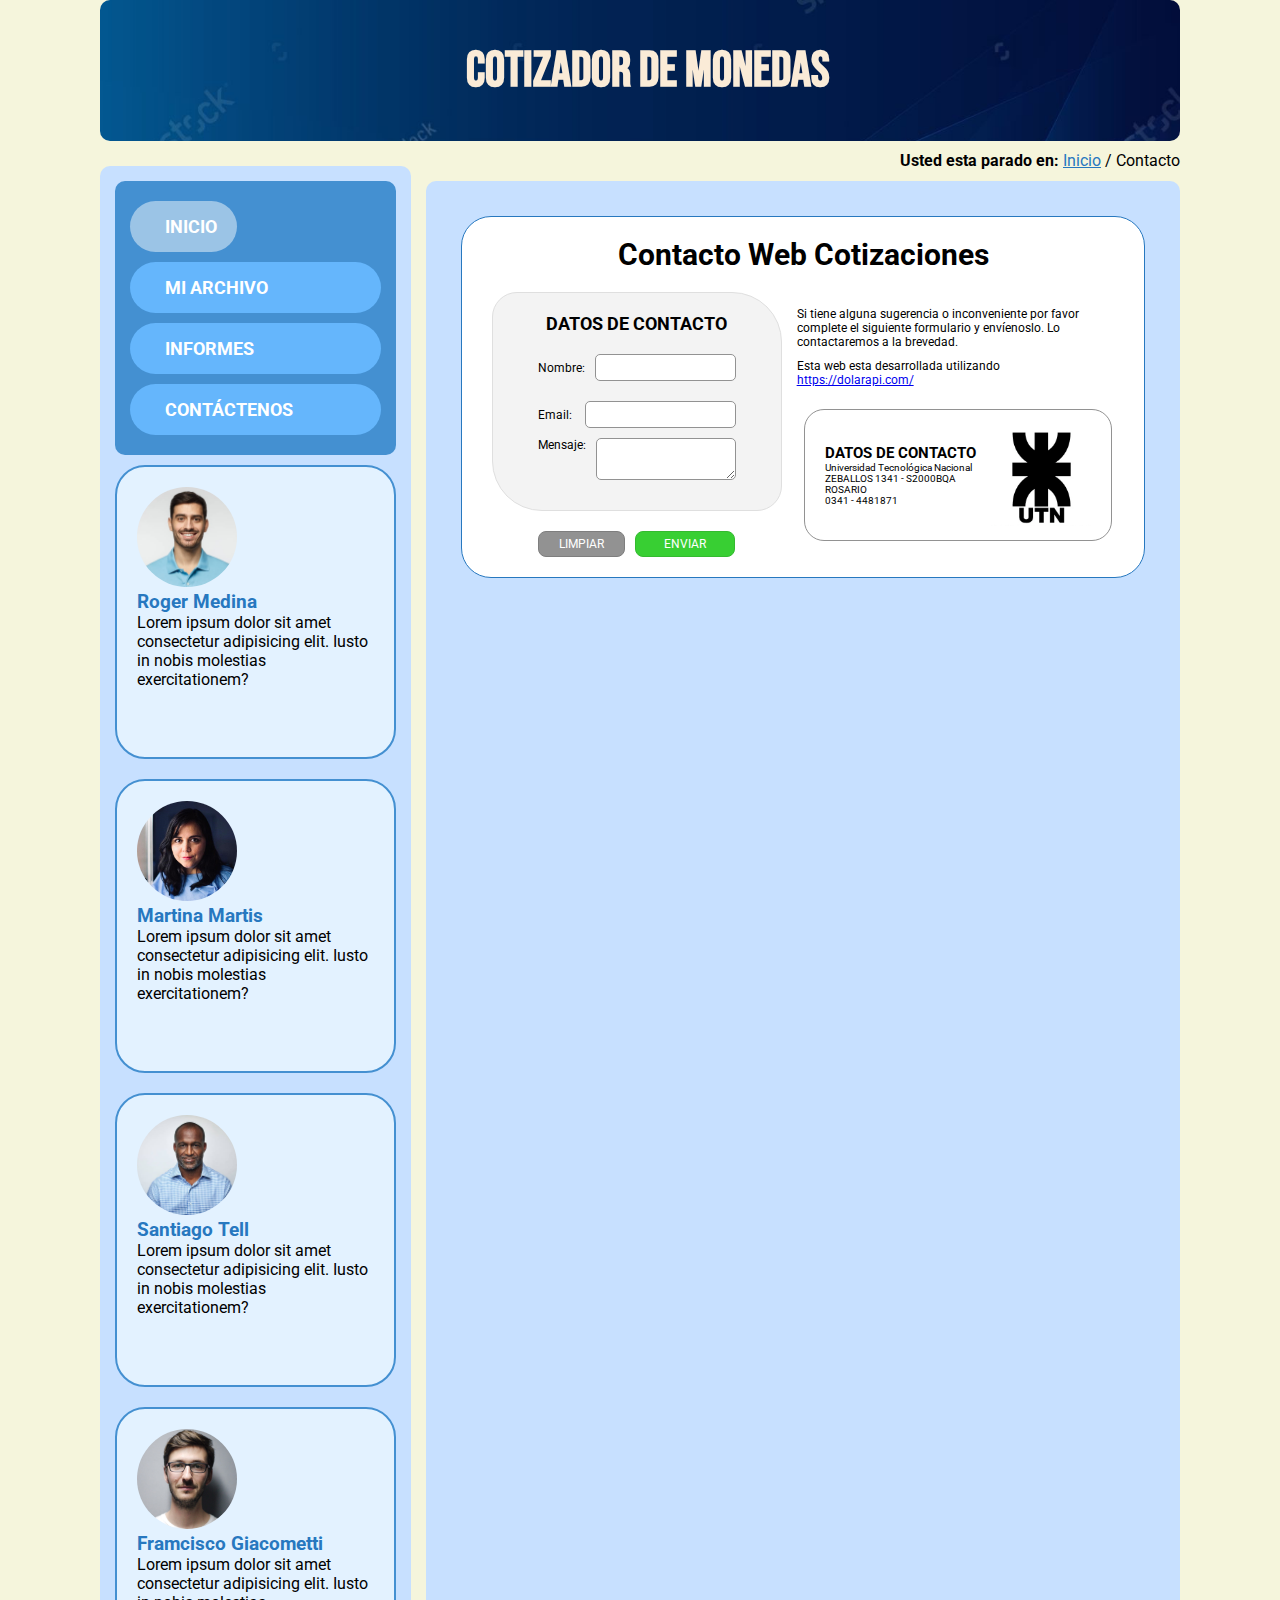
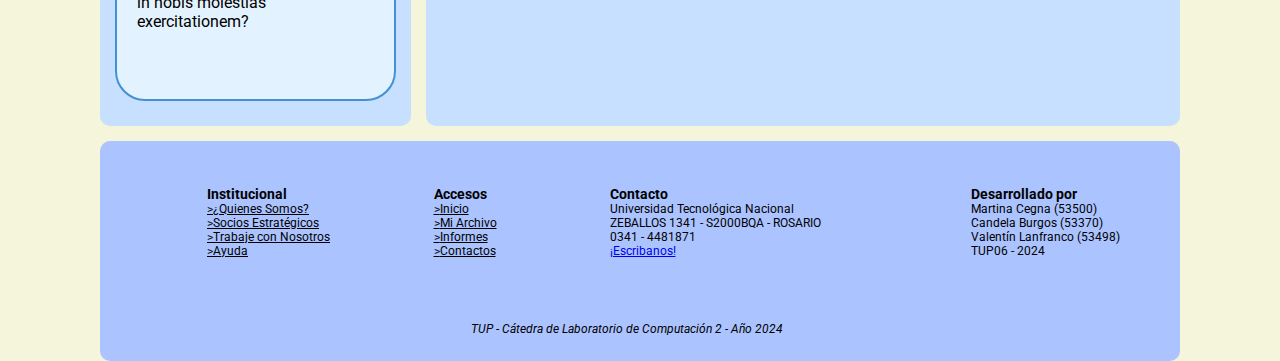
==== commit d8695e3e: "Cambiamos los path y agregamos las monedas faltantes" ====
--- a/contacto.html
+++ b/contacto.html
@@ -20,7 +20,7 @@
   <section class="migas_de_pan">
     <p>
       <b>Usted esta parado en:</b>
-      <a class="volverInicio" href="/index.html">Inicio</a> / Contacto
+      <a class="volverInicio" href="index.html">Inicio</a> / Contacto
     </p>
   </section>
   <div class="contenedor">
@@ -95,7 +95,7 @@
                 <p>0341 - 4481871</p>
               </div>
               <div class="logo">
-                <img src="/tup-lc2-cotizador-app/img/UTN_logo.jpg" alt="logo de la UTN" />
+                <img src="img/UTN_logo.jpg" alt="logo de la UTN" />
               </div>
             </div>
           </div>
@@ -107,23 +107,23 @@
       <div class="side-bar-links">
         <ul>
           <li>
-            <a href="/tup-lc2-cotizador-app/index.html"><i class="fa-solid fa-house"></i>Inicio</a>
-          </li>
-          <li>
-            <a href="/tup-lc2-cotizador-app/miarchivo.html"><i class="fa-solid fa-folder"></i>Mi Archivo</a>
-          </li>
-          <li>
-            <a href="/tup-lc2-cotizador-app/informes.html"><i class="fa-solid fa-file"></i>Informes</a>
-          </li>
-          <li>
-            <a href="/tup-lc2-cotizador-app/contacto.html"><i class="fa-solid fa-address-book"></i>Contáctenos</a>
+            <a href="index.html"><i class="fa-solid fa-house"></i>Inicio</a>
+          </li>
+          <li>
+            <a href="miarchivo.html"><i class="fa-solid fa-folder"></i>Mi Archivo</a>
+          </li>
+          <li>
+            <a href="informes.html"><i class="fa-solid fa-file"></i>Informes</a>
+          </li>
+          <li>
+            <a href="contacto.html"><i class="fa-solid fa-address-book"></i>Contáctenos</a>
           </li>
         </ul>
       </div>
 
       <div class="comentarios">
         <div class="comentario">
-          <img src="/tup-lc2-cotizador-app/img/user1.jpg" alt="foto del usuario" class="user-icon" />
+          <img src="img/user1.jpg" alt="foto del usuario" class="user-icon" />
           <div class="texto">
             <h3>Roger Medina</h3>
             <p>
@@ -133,7 +133,7 @@
           </div>
         </div>
         <div class="comentario">
-          <img src="/tup-lc2-cotizador-app/img/user2.jpg" alt="foto del usuario" class="user-icon" />
+          <img src="img/user2.jpg" alt="foto del usuario" class="user-icon" />
           <div class="texto">
             <h3>Martina Martis</h3>
             <p>
@@ -143,7 +143,7 @@
           </div>
         </div>
         <div class="comentario">
-          <img src="/tup-lc2-cotizador-app/img/user3.jpg" alt="foto del usuario" class="user-icon" />
+          <img src="img/user3.jpg" alt="foto del usuario" class="user-icon" />
           <div class="texto">
             <h3>Santiago Tell</h3>
             <p>
@@ -153,7 +153,7 @@
           </div>
         </div>
         <div class="comentario">
-          <img src="/tup-lc2-cotizador-app/img/user4.jpg" alt="foto del usuario" class="user-icon" />
+          <img src="img/user4.jpg" alt="foto del usuario" class="user-icon" />
           <div class="texto">
             <h3>Framcisco Giacometti</h3>
             <p>
@@ -181,10 +181,10 @@
       <div>
         <h3>Accesos</h3>
         <ul>
-          <li><a class="footer-link" href="/tup-lc2-cotizador-app/index.html">Inicio</a></li>
-          <li><a class="footer-link" href="/tup-lc2-cotizador-app/miarchivo.html">Mi Archivo</a></li>
-          <li><a class="footer-link" href="/tup-lc2-cotizador-app/informes.html">Informes</a></li>
-          <li><a class="footer-link" href="/tup-lc2-cotizador-app/contacto.html">Contactos</a></li>
+          <li><a class="footer-link" href="index.html">Inicio</a></li>
+          <li><a class="footer-link" href="miarchivo.html">Mi Archivo</a></li>
+          <li><a class="footer-link" href="informes.html">Informes</a></li>
+          <li><a class="footer-link" href="contacto.html">Contactos</a></li>
         </ul>
       </div>
     </section>
--- a/CSS/common.css
+++ b/CSS/common.css
@@ -1,27 +1,26 @@
 @import url('https://fonts.googleapis.com/css2?family=Bebas+Neue&family=Kanit:ital,wght@0,100;0,200;0,300;0,400;0,500;0,600;0,700;0,800;0,900;1,100;1,200;1,300;1,400;1,500;1,600;1,700;1,800;1,900&family=Montserrat:wght@100;400;900&family=Roboto:ital,wght@0,100;0,300;0,400;0,500;0,700;0,900;1,100;1,300;1,400;1,500;1,700;1,900&family=Ubuntu:wght@300;400;500;700&display=swap');
 @import url('https://fonts.googleapis.com/css2?family=Bebas+Neue&family=Kanit:ital,wght@0,100;0,200;0,300;0,400;0,500;0,600;0,700;0,800;0,900;1,100;1,200;1,300;1,400;1,500;1,600;1,700;1,800;1,900&family=Montserrat:wght@100;400;900&family=Ubuntu:wght@300;400;500;700&display=swap');
 
-*{
+* {
   margin: 0;
   padding: 0;
   font-family: 'Roboto', 'Times New Roman', Times, serif
 }
 
-html{
+html {
   display: flex;
   margin-left: 100px;
   margin-right: 100px;
   flex-direction: column;
 }
 
-body{
+body {
   background-color: beige;
 }
 
-
 /*------------------HEADER-------------------*/
 
-header{
+header {
   padding: 40px;
   background-image: url(/img/imagenEncabezado.jpg);
   background-repeat: no-repeat;
@@ -29,25 +28,23 @@
   border-radius: 10px;
 }
 
-header h1{
+header h1 {
   color: antiquewhite;
   text-align: center;
-  font-family: 'Bebas Neue','Times New Roman', Times, serif;
+  font-family: 'Bebas Neue', 'Times New Roman', Times, serif;
   font-size: 50px;
 }
 
-.fa-coins{
+.fa-coins {
   font-size: 50px;
   padding-right: 15px;
   color: #ffd83c;
 }
 
-div.contenedor{
+div.contenedor {
   display: flex;
   min-height: 65.3vh;
 }
-
-
 
 /*-----------------SIDE BAR----------------*/
 .side-bar {
@@ -60,8 +57,8 @@
   margin: 0px 0 15px 0;
   border-radius: 10px;
   flex-grow: 1;
-  }
-  
+}
+
 .side-bar-links {
   display: flex;
   justify-content: center;
@@ -71,11 +68,11 @@
   height: auto;
   padding: 10px;
 }
-  
+
 .side-bar-links ul {
   width: 100%;
 }
-  
+
 .side-bar-links ul li {
   margin: 10px 5px;
   padding: 5px 10px;
@@ -87,15 +84,15 @@
   justify-content: space-between;
   list-style: none;
 }
-  
+
 .side-bar-links ul li:hover {
   background-color: #40a0f5;
 }
-  
+
 .side-bar-links ul li:active {
   background-color: #2778bf;
 }
-  
+
 .side-bar-links ul li a {
   font-size: 18px;
   font-weight: bold;
@@ -107,24 +104,27 @@
   align-items: center;
   width: 100%;
 }
-  
+
 .side-bar-links ul li:first-child {
   display: inline-block;
   background-color: #ffffff77;
   margin-bottom: 0;
 }
+
 .side-bar-links ul li:first-child:hover {
   width: auto;
   background-color: #82c5ff;
 }
+
 .side-bar-links ul li:first-child:active {
   width: auto;
   background-color: #2778bf;
 }
+
 .fa-house {
   color: #ffd83c;
 }
-  
+
 .fa-house,
 .fa-folder,
 .fa-file,
@@ -132,14 +132,14 @@
   padding-right: 15px;
   font-size: 20px;
 }
-  
+
 .comentarios {
   width: 100%;
   display: flex;
   justify-content: space-between;
   flex-direction: column;
 }
-  
+
 .comentario {
   justify-content: center;
   align-items: center;
@@ -150,23 +150,23 @@
   border-radius: 30px;
   background-color: #e3f2ff;
 }
-  
+
 .texto {
   display: flex;
   justify-content: center;
   align-items: flex-start;
   flex-direction: column;
 }
-  
+
 .texto h3 {
   color: #2778bf;
 }
-  
+
 .user-icon {
   width: 100px;
   border-radius: 50%;
 }
-  
+
 /*------- MAIN --------*/
 .migas_de_pan {
   display: flex;
@@ -174,10 +174,12 @@
   margin-top: 10px;
   height: 15px;
 }
+
 .volverInicio {
   color: #2778bf;
   text-decoration: underline;
 }
+
 main {
   background-color: #c7e0ff;
   width: 80px;
@@ -187,7 +189,7 @@
   flex-grow: 3;
   order: 1;
 }
-  
+
 /*-------- FOOTER ---------*/
 footer {
   align-items: center;
@@ -201,36 +203,43 @@
   grid-template-columns: repeat(4, auto);
   grid-template-areas: "institucional accesos contacto desarrollado" ". tup tup .";
 }
+
 footer li {
   list-style: none;
 }
+
 .footer-link {
   color: black;
 }
-  
+
 .footer-link::before {
   content: ">";
 }
+
 .institucional {
   display: flex;
   justify-content: center;
   grid-area: institucional;
 }
+
 .accesos {
   display: flex;
   justify-content: center;
   grid-area: accesos;
 }
+
 .contacto {
   display: flex;
   justify-content: center;
   grid-area: contacto;
 }
+
 .desarrollado {
   display: flex;
   justify-content: flex-end;
   grid-area: desarrollado;
 }
+
 .tup {
   display: flex;
   justify-content: center;
@@ -250,7 +259,8 @@
   margin-top: 20px;
 }
 
-.btnCancelar, .btnLimpiar {
+.btnCancelar,
+.btnLimpiar {
   padding: 5px 20px;
   margin-right: 5px;
   background-color: #929292;
@@ -271,7 +281,7 @@
   cursor: pointer;
   text-transform: uppercase;
 }
-  
+
 /*----------------- MEDIA ------------------*/
 @media screen and (max-width: 1880px) {
   .btnCancelar {
@@ -298,9 +308,11 @@
     margin-left: 50px;
     margin-right: 50px;
   }
+
   .side-bar {
     font-size: 18px;
   }
+
   .fa-house,
   .fa-folder,
   .fa-file,
@@ -308,19 +320,22 @@
     padding-right: 15px;
     font-size: 25px;
   }
+
   .user-icon {
     width: 70px;
   }
 }
-  
+
 @media screen and (max-width: 920px) {
   html {
     margin-left: 0px;
     margin-right: 0px;
   }
+
   .side-bar-links ul li {
     font-size: 10px;
   }
+
   .fa-house,
   .fa-folder,
   .fa-file,
@@ -328,9 +343,11 @@
     padding-right: 15px;
     font-size: 15px;
   }
+
   .user-icon {
     width: 50px;
   }
+
   .migas_de_pan {
     margin-right: 10px;
   }
@@ -343,6 +360,7 @@
     font-size: 15px;
   }
 }
+
 @media screen and (max-width: 770px) {
   .migas_de_pan {
     font-size: 15px;
@@ -369,13 +387,13 @@
 }
 
 @media screen and (max-width: 600px) {
-   .side-bar {
+  .side-bar {
     display: none;
   }
 
   main {
     margin: 5px 0 15px 0;
-  }  
+  }
 
   footer {
     padding: 10px 10px 5px 10px;
@@ -465,5 +483,4 @@
   footer {
     font-size: 7px;
   }
-}
-
+}--- a/CSS/contacto.css
+++ b/CSS/contacto.css
@@ -124,7 +124,8 @@
 /*----------------- ALERTAS ------------------*/
 
 .contenedorSuccess {
-  display: none; /* debo cambiar a "display: flex" para que se muestre la alerta */
+  display: none;
+  /* debo cambiar a "display: flex" para que se muestre la alerta */
   justify-content: center;
   align-items: center;
   position: absolute;
@@ -139,7 +140,8 @@
 }
 
 .contenedorWarning {
-  display: none; /* debo cambiar a "display: flex" para que se muestre la alerta */
+  display: none;
+  /* debo cambiar a "display: flex" para que se muestre la alerta */
   justify-content: center;
   align-items: center;
   position: absolute;
@@ -153,7 +155,8 @@
 }
 
 .contenedorError {
-  display: none; /* debo cambiar a "display: flex" para que se muestre la alerta */
+  display: none;
+  /* debo cambiar a "display: flex" para que se muestre la alerta */
   justify-content: center;
   align-items: center;
   position: absolute;
